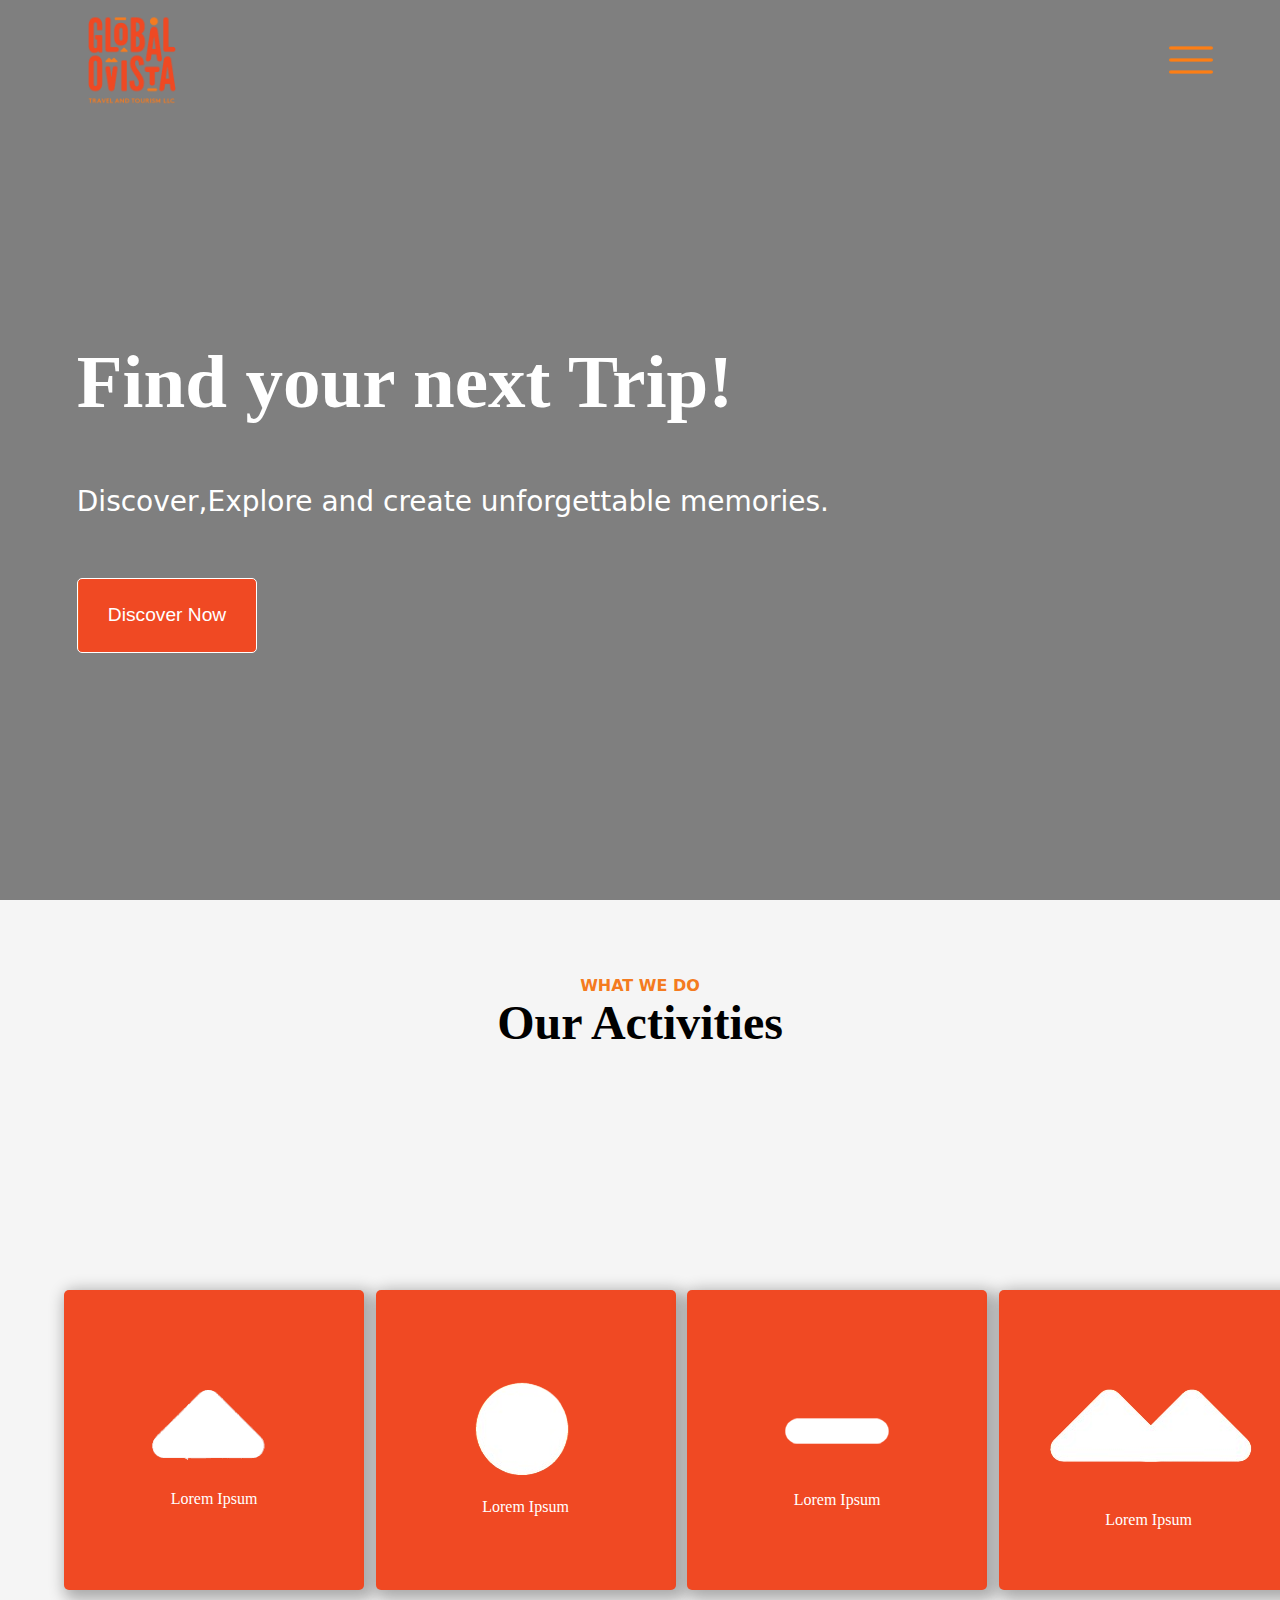
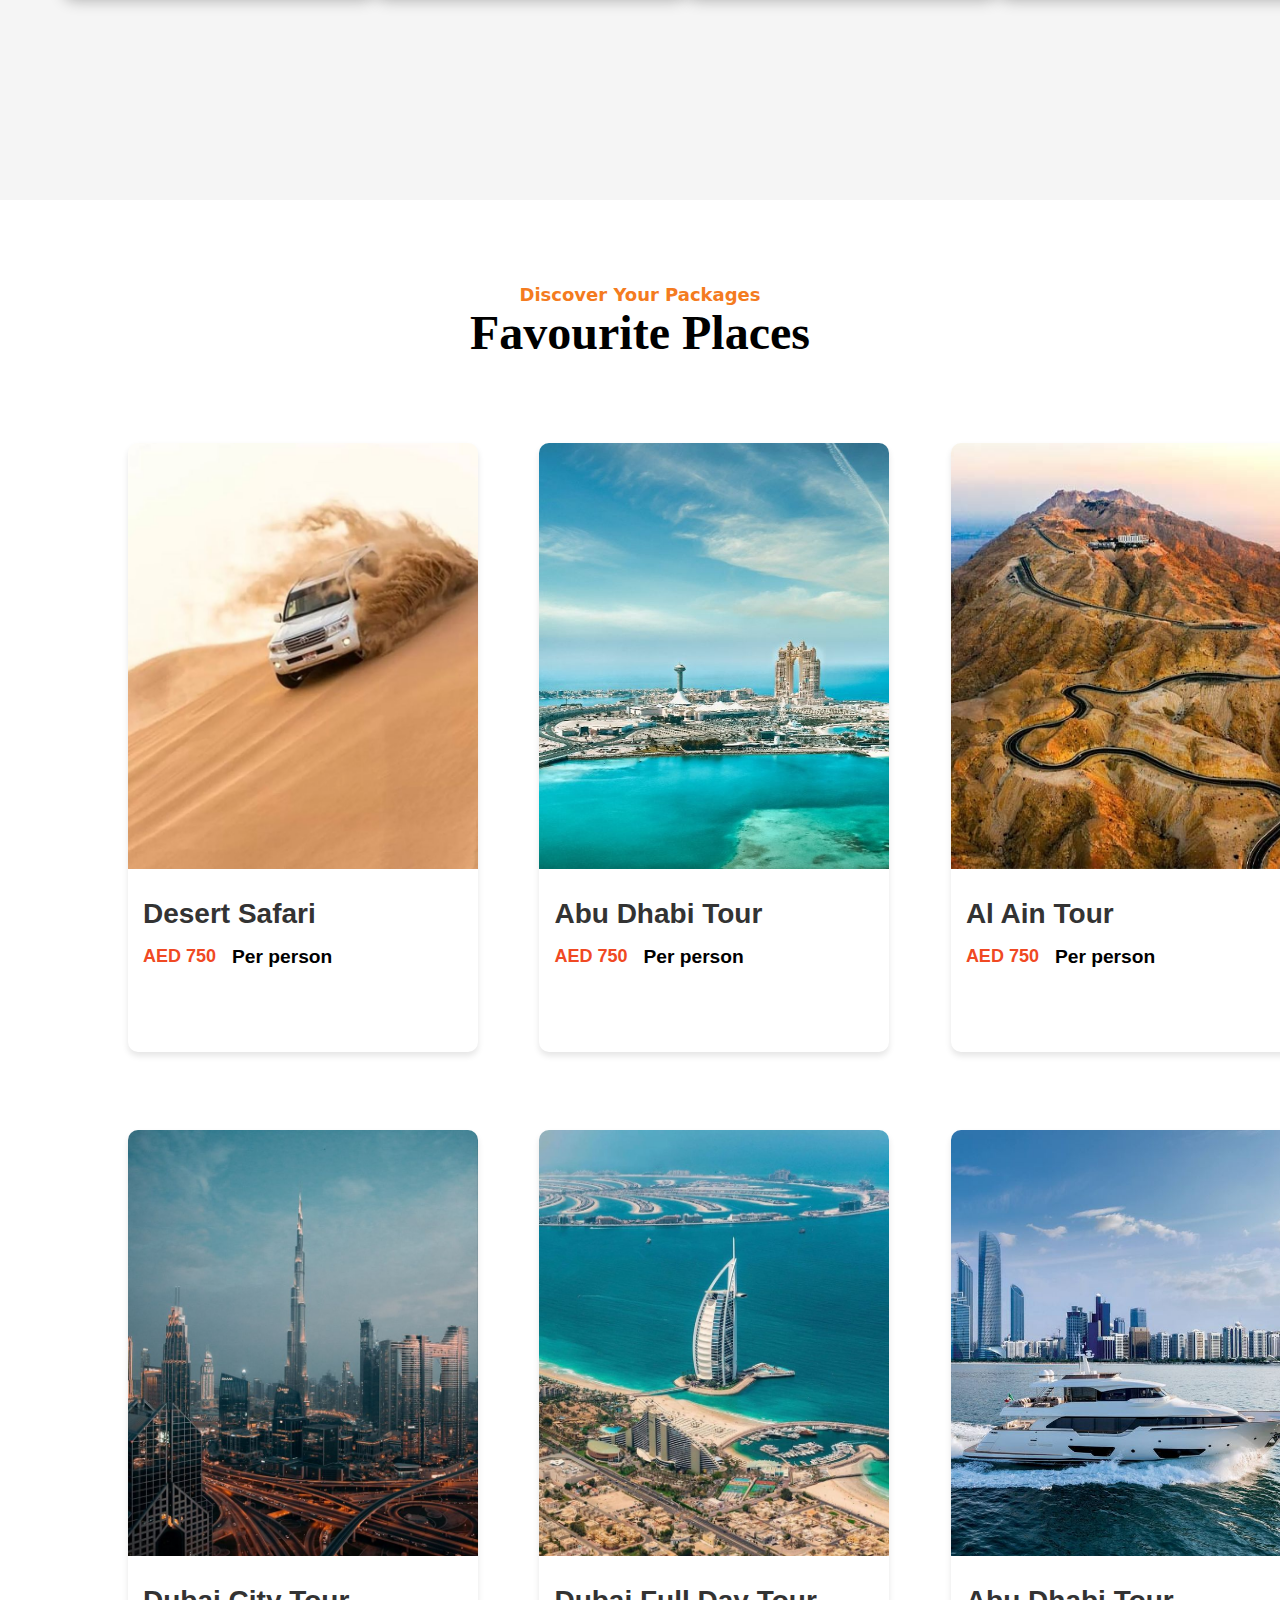
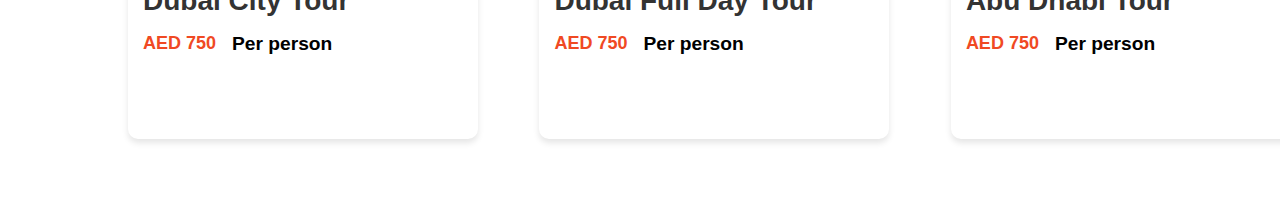
==== index.html @ faa7d024 "first commit" ====
<!DOCTYPE html>
<html lang="en">
<head>
    <meta charset="UTF-8">
    <meta name="viewport" content="width=device-width, initial-scale=1.0">
    <title>GLOBAL-OVISTA</title>
</head>
<style>
*{
    margin: 0;
    padding: 0;
    box-sizing: border-box;
}
.web-container{
    width: 100%;
    height: auto;
}

/* ........nav-bar............ */

.nav-banner-container{
    width: 100%;
    height: 100vh;
    background-image:linear-gradient(rgba(0, 0, 0, 0.5), rgba(0, 0, 0, 0.5)), url(Ovista-images/banner-bg2.jpg);;
    background-repeat: no-repeat;
    background-size: 100vw 100vh;
    /* background-color: blueviolet; */
}

/* ........................... */

.nav-container{
    width: 100%;
    height: 120px;
    display: flex;
    align-items: center;
    justify-content: space-between;
    /* background-color: aquamarine; */
}
.nav-container .nav-logo{
    width: 250px;
    height: 250px;
}
.nav-container .menu-icon{
    width: 50px;
    height: 40px;
    margin-right: 5%;
}
/* ...........banner............ */

.banner-container{
    width: 100%;
    height: 83.5vh;
    display: flex;
    flex-direction: column;
    align-items: flex-start;
    justify-content: center;
    gap:8% ;
    padding-left: 6%;
    color: white;
    /* background-color: blue; */
}
.banner-container h1{
    font-size: 75px;
    font-family: cursive;
}
.banner-container p{
    font-size: 28px;
    font-family: system-ui, -apple-system, BlinkMacSystemFont, 'Segoe UI', Roboto, Oxygen, Ubuntu, Cantarell, 'Open Sans', 'Helvetica Neue', sans-serif;
}
.banner-container button{
    width: 15%;
    height: 10%;
    font-size: larger;
    background-color: rgb(240,73, 35);
    border: 1px solid white;
    border-radius: 5px;
    color: white;
    background: linear-gradient(to left, rgb(240,73,35) 50%, rgb(244,123,32) 50%) right;
    background-size: 200%;
    transition: 0.5s ease-out;
}
.banner-container button:hover{
    background-color: rgb(244,123,32);
    background-position:left
}
/* .............activity............ */

.activity-section{
    width: 100%;
    height: 100vh;
    display: flex;
    flex-direction: column;
    align-items: center;
    background-color:whitesmoke;
}
.activity-title{
    width: 100%;
    height: 25%;
    display: flex;
    flex-direction: column;
    align-items: center;
    justify-content: center;
    /* background-color: aqua; */
}
.activity-title h2{
    font-size: 48px;
    font-family: cursive;
}
.activity-title p{
    font-size: 16px;
    font-weight: bolder;
    font-family: system-ui, -apple-system, BlinkMacSystemFont, 'Segoe UI', Roboto, Oxygen, Ubuntu, Cantarell, 'Open Sans', 'Helvetica Neue', sans-serif;
    color: rgb(244,123,32);
}
.activities-container{
    width: 90%;
    height: 70%;
    /* background-color: brown; */
    display: grid;
    align-items: center;
    justify-items: center;
    gap: 1%;
    grid-template-columns: repeat(4, 1fr);
}
.activity-card{
    width: 300px;
    height: 300px;
    display: flex;
    flex-direction: column;
    align-items: center;
    justify-content: center;
    background-color:rgb(240,73, 35);
    border-radius: 5px;
    color: white;
    box-shadow: 5px 5px 15px 5px rgba(0, 0, 0, 0.3);
}

/* ..........fav-places........ */

.Packages-container{
    width: 100%;
    height: 180vh;
    display: flex;
    flex-direction: column;
    align-items: center;
    /* background-color: aquamarine; */
}
.package-title{
    width: 100%;
    height: 15%;
    display: flex;
    flex-direction: column;
    align-items: center;
    justify-content: center;
    /* background-color: antiquewhite; */
}
.package-title p{
    font-size: 18px;
    font-family: system-ui, -apple-system, BlinkMacSystemFont, 'Segoe UI', Roboto, Oxygen, Ubuntu, Cantarell, 'Open Sans', 'Helvetica Neue', sans-serif;
    font-weight: bolder;
    color: rgb(244,123,32);
}
.package-title h2{
    font-size: 48px;
    font-family: cursive;
}
.packagecard-container {
    width: 80%;
    height: 80%;
    /* background-color: bisque; */
    display: grid;
    grid-template-columns: repeat(3, 1fr);  
    gap: 6%;
}

.Package-card{
    width: 350px;
    background: #fff;
    border-radius: 10px;
    box-shadow: 0 4px 6px rgba(0, 0, 0, 0.1);
    overflow: hidden;
    transition: transform 0.3s, box-shadow 0.3s;
}

.Package-card:hover {
    transform: translateY(-10px);
    box-shadow: 0 6px 12px rgba(0, 0, 0, 0.3);
}

.Package-card img {
    width: 100%;
    height: 70%;
    object-fit: cover;
}

.Package-card-content {
    padding: 15px;
}
.card-title {
    font-size: 28px;
    font-family: 'Franklin Gothic Medium', 'Arial Narrow', Arial, sans-serif;
    font-weight: bold;
    margin: 10px 0;
    color: #333;
}

.card-price {
    display: flex;
    gap: 5%;
    margin-top: 5%;
}
.card-price p{
    font-size: 18px;
    font-family: sans-serif;
    font-weight: bolder;
    color: rgb(240,73, 35);
}
.card-price span{
    font-size: larger;
    font-family: sans-serif;
    font-weight: bold;
}



</style>
<body>
    <div class="web-container">

        <!-- nav-bar -->
    
       <div class="nav-banner-container">
        <div class="nav-container">
          <img class="nav-logo" src="Ovista-images/globalovsta-logo-png.png" alt="">
          <img class="menu-icon" src="Ovista-images/icons8-menu-50.png" alt="">
          </div>
    
        <!-- banner -->
    
        <div class="banner-container">
            <h1>Find your next Trip!</h1>
            <p>Discover,Explore and create unforgettable memories.</p>
            <button>Discover Now</button>
        </div>
        </div>
    
        <!-- Activities -->
        <div class="activity-section">
            <div class="activity-title">
                <p>WHAT WE DO</p>
                <h2>Our Activities</h2>
            </div>
                <div class="activities-container">
                    <div class="activity-card">
                        <img src="Ovista-images/activitycard-1.png" alt="">
                        <div class="activity-text">Lorem Ipsum</div>
                    </div>
                    <div class="activity-card">
                         <img src="Ovista-images/activitycard-2.png" alt="">
                        <div class="activity-text">Lorem Ipsum</div>
                    </div>
                    <div class="activity-card">
                        <img src="Ovista-images/activitycard-3.png">
                        <div class="activity-text">Lorem Ipsum</div>
                    </div>
                    <div class="activity-card">
                         <img src="Ovista-images/activitycard-4.png" alt="">
                        <div class="activity-text">Lorem Ipsum</div>
                    </div>
                </div>
        </div>
        <!-- packages -->
        <div class="Packages-container">
            <div class="package-title">
                <p>Discover Your Packages</p>
                 <h2>Favourite Places</h2>
            </div>
           
            <div class="packagecard-container">
                <!-- Card 1 -->
                <div class="Package-card">
                    <img src="Ovista-images/safari.jpeg" alt="Desert Safari">
                    <div class="Package-card-content">
                        <div class="card-title">Desert Safari</div>
                        <div class="card-price">
                            <p>AED 750</p>
                            <span>Per person</span>
                        </div>
                    </div>
                </div>
    
                <!-- Card 2 -->
                <div class="Package-card">
                    <img src="Ovista-images/abu dhabi.jpeg" alt="Abu Dhabi Tour">
                    <div class="Package-card-content">
                        <div class="card-title">Abu Dhabi Tour</div>
                        <div class="card-price">
                            <p>AED 750</p>
                            <span>Per person</span>
                    </div>
                    </div>
                </div>
    
                <!-- Card 3 -->
                <div class="Package-card">
                    <img src="Ovista-images/al ain.jpg" alt="Al Ain Tour">
                    <div class="Package-card-content">
                        <div class="card-title">Al Ain Tour</div>
                        <div class="card-price">
                            <p>AED 750</p>
                            <span>Per person</span>
                        </div>
                    </div>
                </div>
    
                <!-- Card 4 -->
                <div class="Package-card">
                    <img src="Ovista-images/dubai-city.jpeg" alt="Dubai City Tour">
                    <div class="Package-card-content">
                        <div class="card-title">Dubai City Tour</div>
                        <div class="card-price">
                            <p>AED 750</p>
                            <span>Per person</span>
                        </div>
                    </div>
                </div>
    
                <!-- Card 5 -->
                <div class="Package-card">
                    <img src="Ovista-images/dubai-full.jpeg" alt="Dubai Full Day Tour">
                    <div class="Package-card-content">
                        <div class="card-title">Dubai Full Day Tour</div>
                        <div class="card-price">
                            <p>AED 750</p>
                            <span>Per person</span>
                        </div>
                    </div>
                </div>
    
                <!-- Card 6 -->
                <div class="Package-card">
                    <img src="Ovista-images/abu-boat.jpeg" alt="Abu Dhabi Tour">
                    <div class="Package-card-content">
                        <div class="card-title">Abu Dhabi Tour</div>
                        <div class="card-price">
                        <p>AED 750</p>
                        <span>Per person</span>
                        </div>
                    </div>
                </div>
            </div>
        </div>
    </div>
    
</body>
</html>
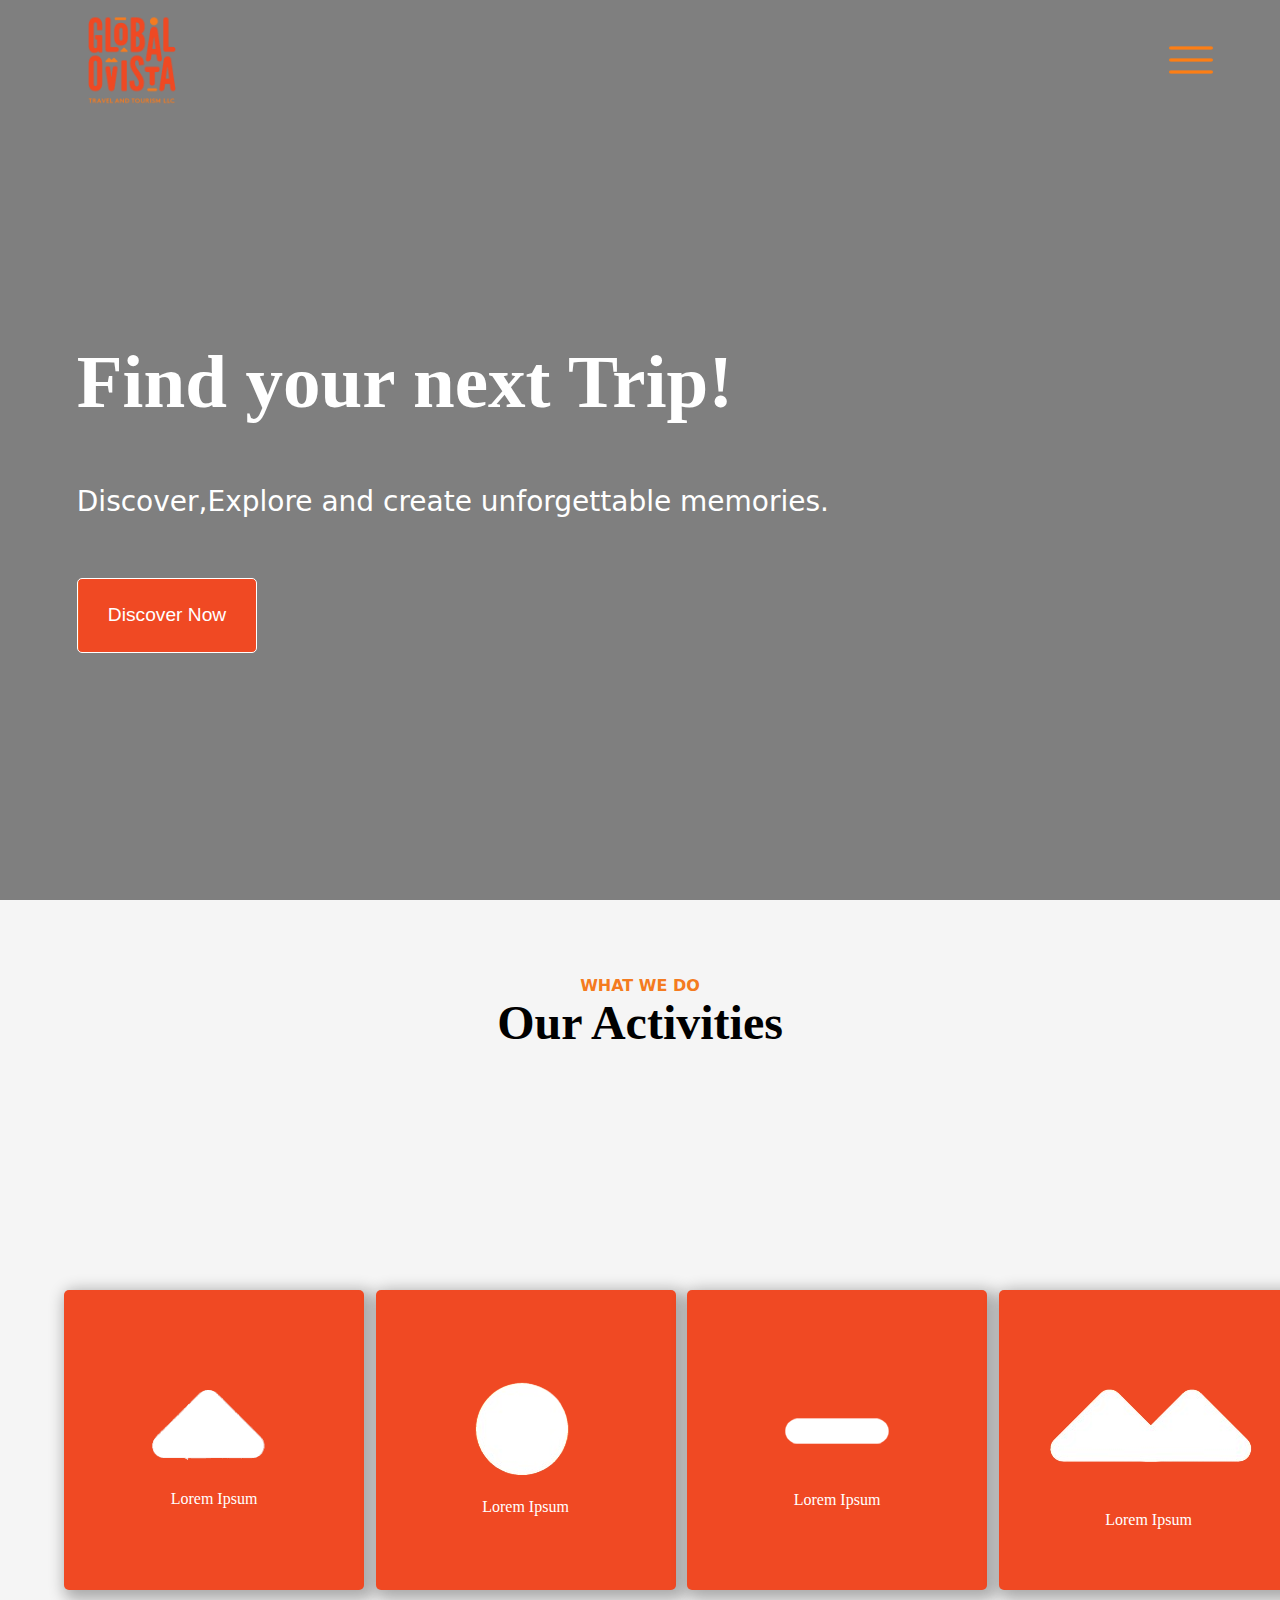
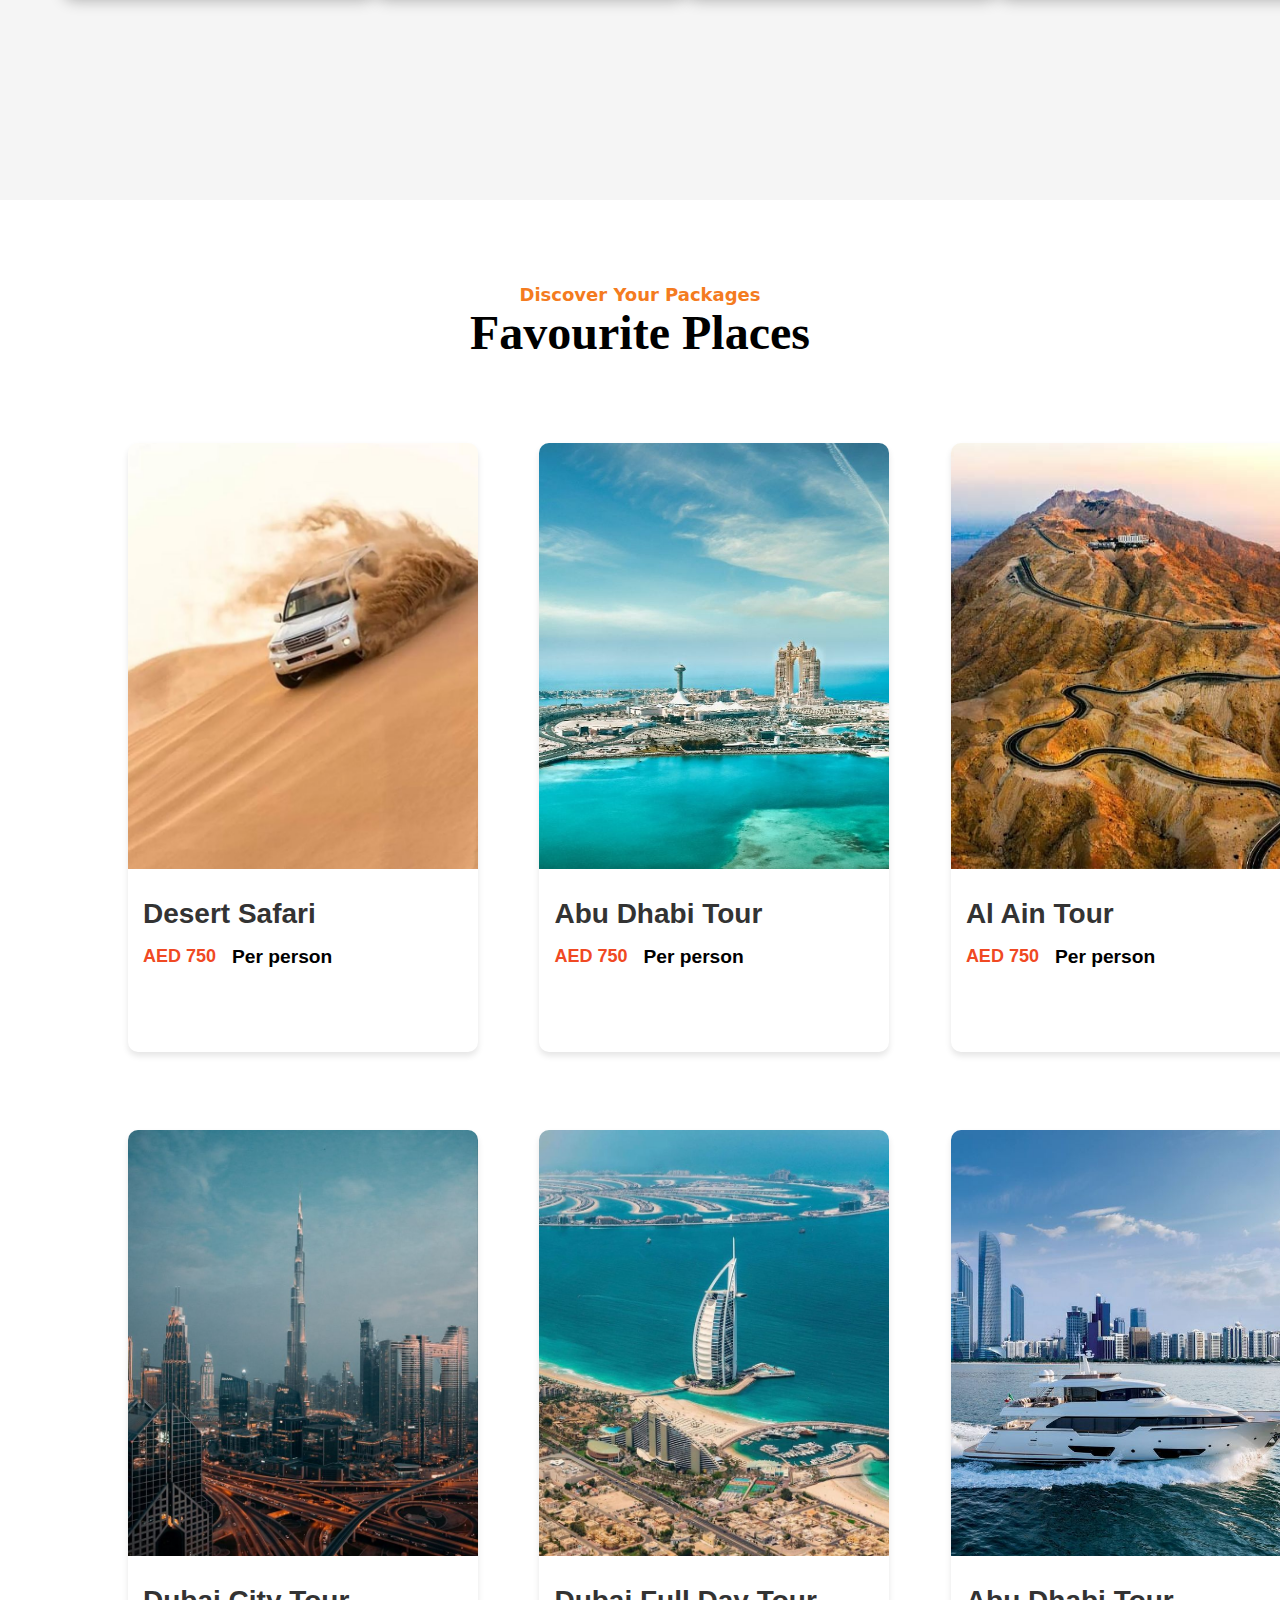
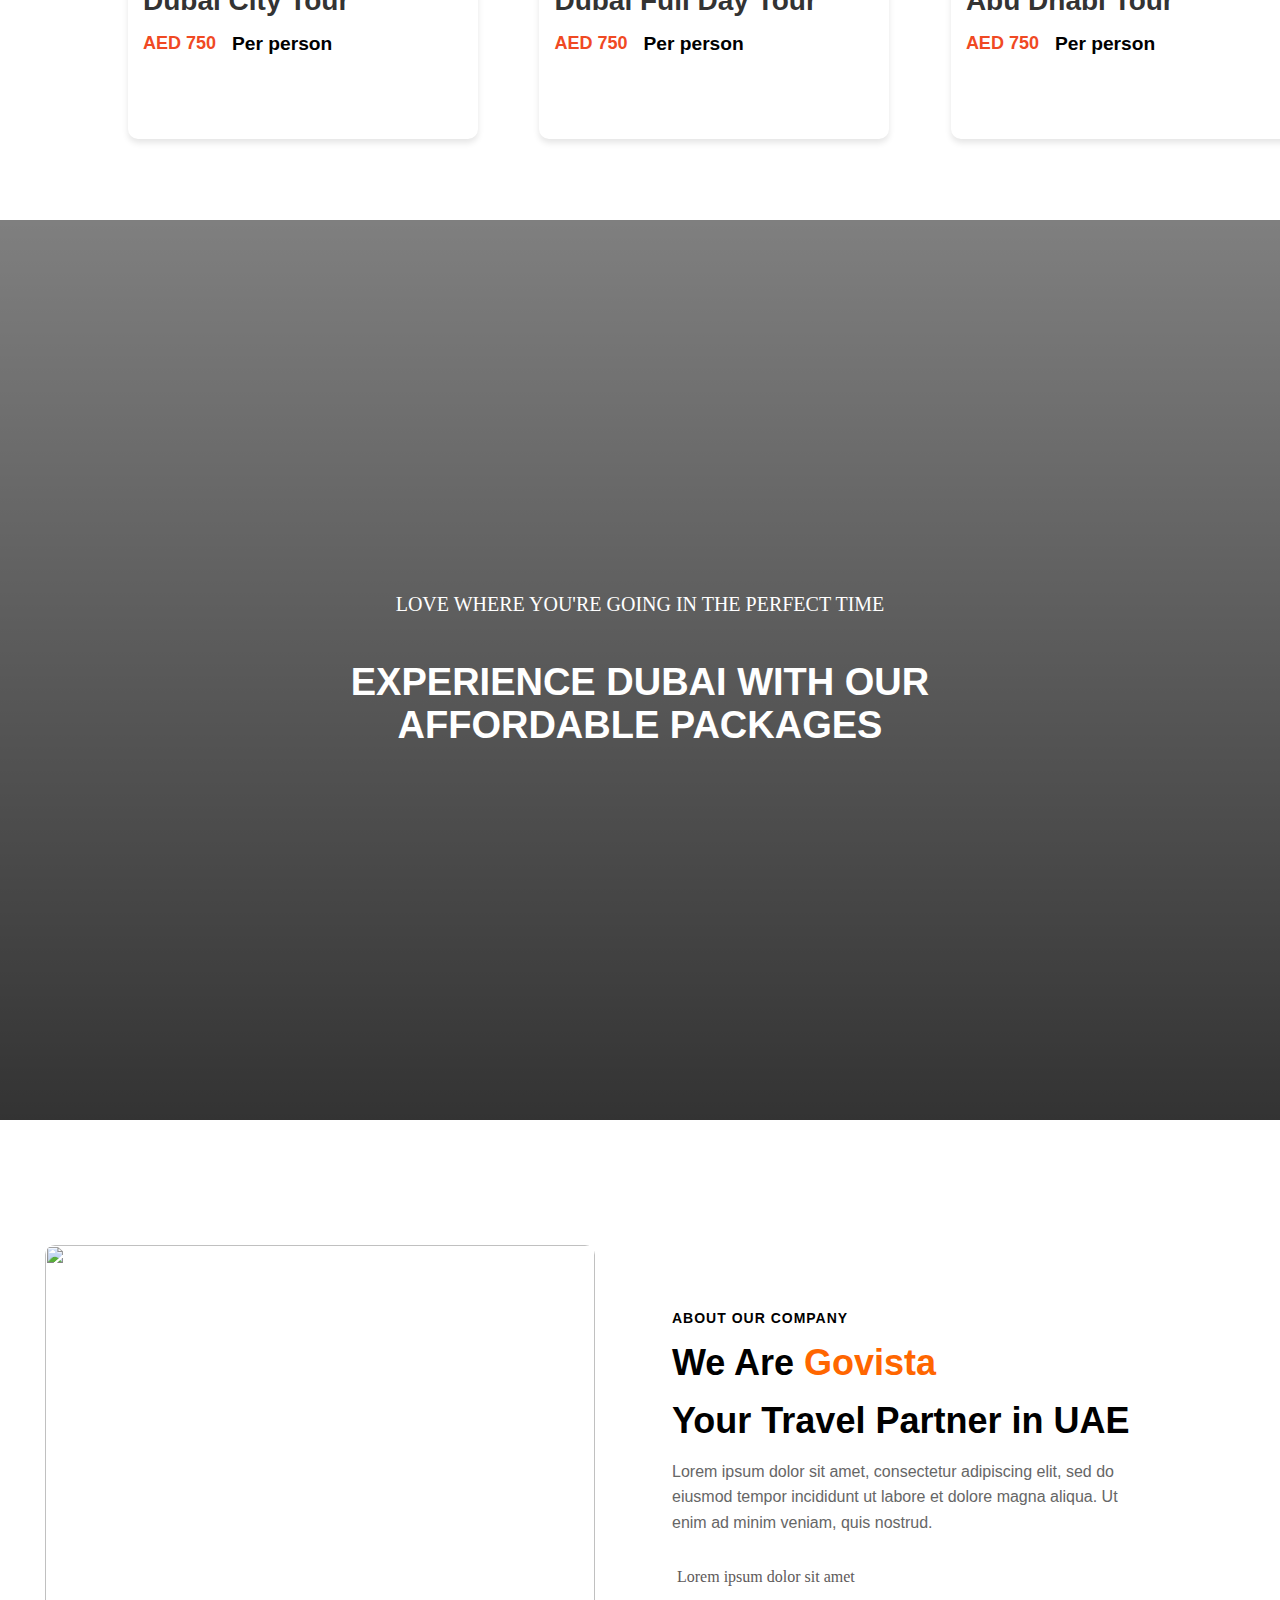
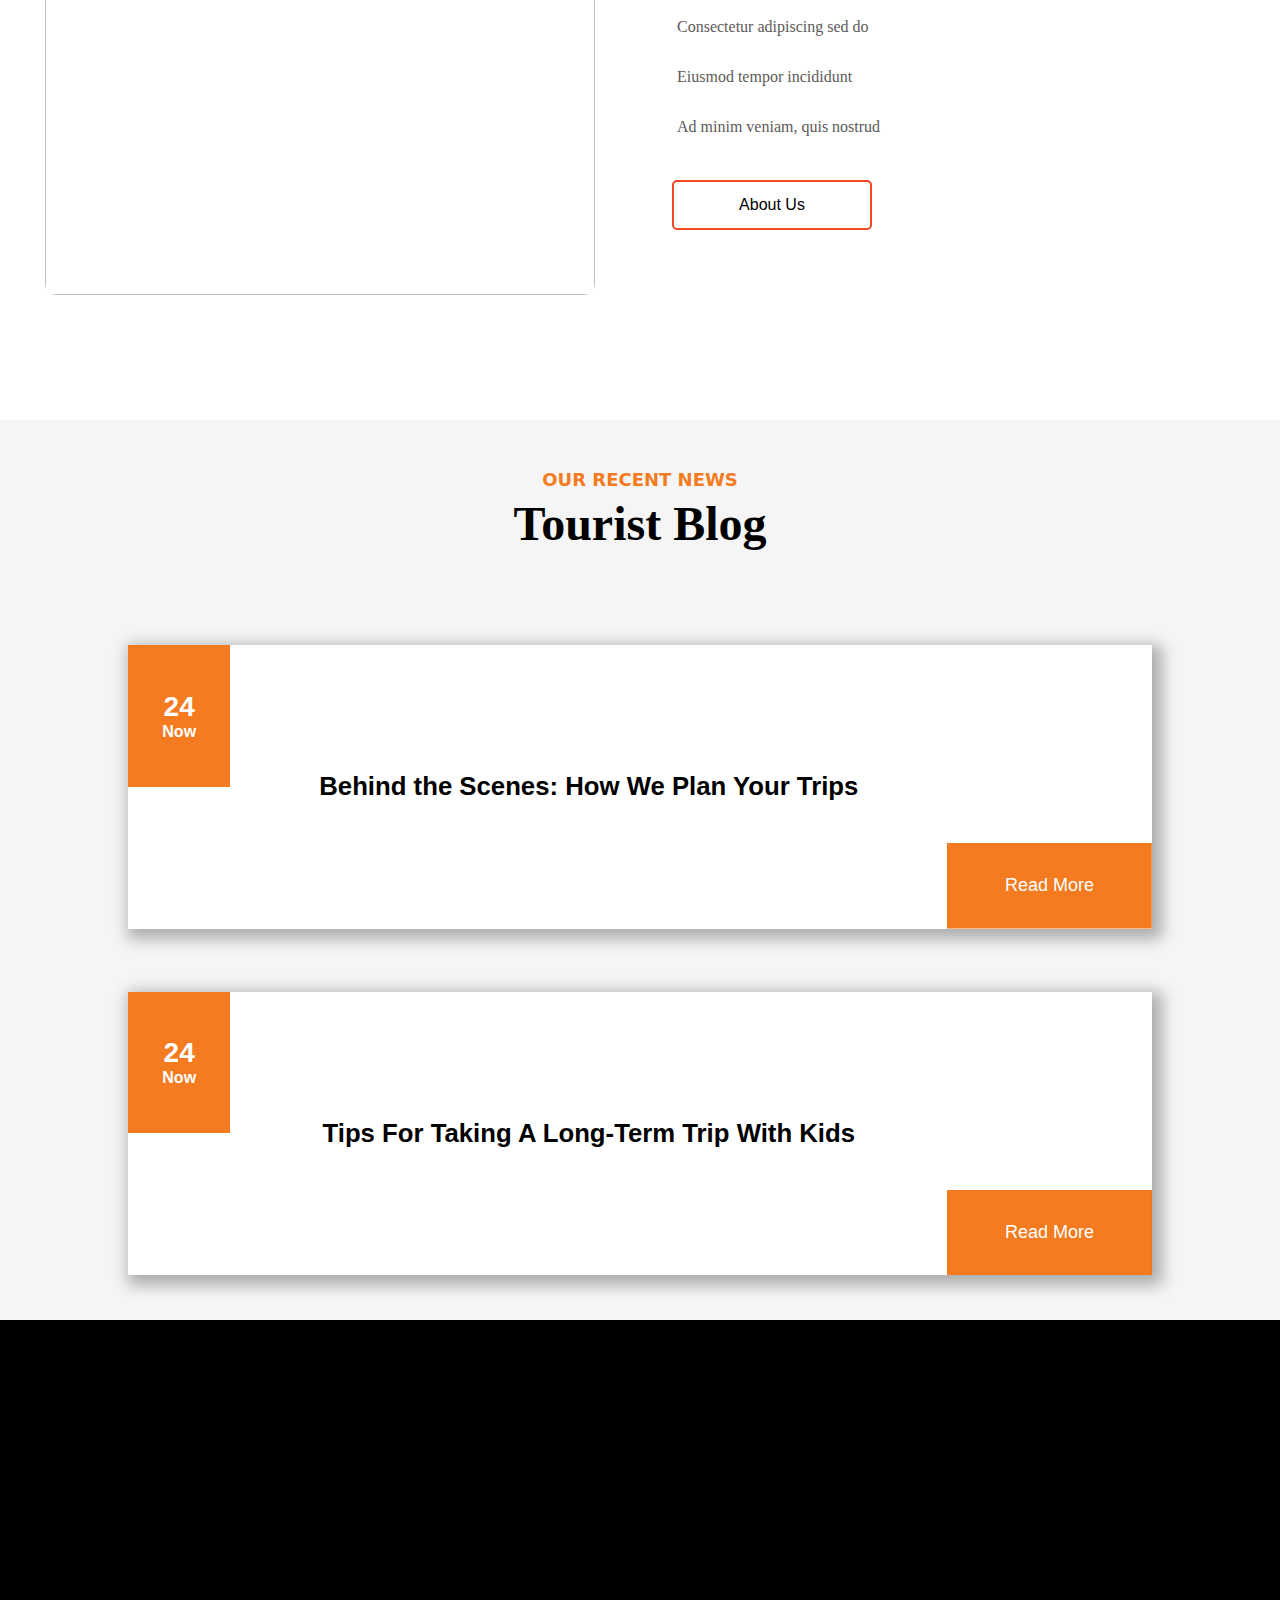
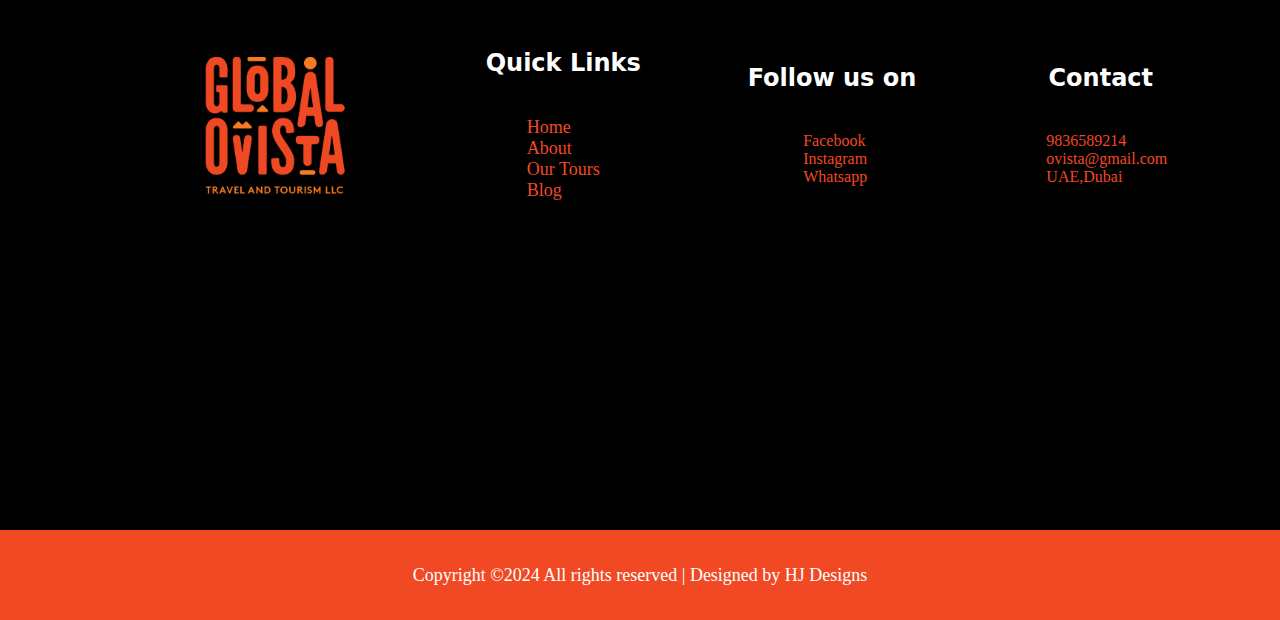
==== commit e097d2e5: "ui compeleted" ====
--- a/index.html
+++ b/index.html
@@ -21,7 +21,7 @@
 .nav-banner-container{
     width: 100%;
     height: 100vh;
-    background-image:linear-gradient(rgba(0, 0, 0, 0.5), rgba(0, 0, 0, 0.5)), url(Ovista-images/banner-bg2.jpg);;
+    background-image:linear-gradient(rgba(0, 0, 0, 0.5), rgba(0, 0, 0, 0.5)), url(Ovista-images/banner-bg2.jpg);
     background-repeat: no-repeat;
     background-size: 100vw 100vh;
     /* background-color: blueviolet; */
@@ -136,6 +136,7 @@
     box-shadow: 5px 5px 15px 5px rgba(0, 0, 0, 0.3);
 }
 
+
 /* ..........fav-places........ */
 
 .Packages-container{
@@ -221,6 +222,315 @@
     font-family: sans-serif;
     font-weight: bold;
 }
+
+/* ..........banner2................ */
+
+.banner2-container{
+    width: 100%;
+    height: 100vh;
+    /* background-color: bisque; */
+    background-image:linear-gradient(rgba(0, 0, 0, 0.5), rgba(0, 0, 0, 0.8)), url(Ovista-images/banner2.webp);
+    background-repeat: no-repeat;
+    background-position: center;
+    background-size: 100vw 100vh;
+    color: white;
+    display: flex;
+    flex-direction: column;
+    align-items: center;
+    justify-content: center;
+    gap: 5%;
+}
+.banner2-container p{
+    font-size: 20px;
+    font-family: Georgia, 'Times New Roman', Times, serif;
+    /* font-weight: bold; */
+}
+.banner2-container h2{
+    text-align: center;
+    font-size: 38px;
+    font-family: Arial, Helvetica, sans-serif;
+}
+
+/* ..............about......................*/
+
+.about-container{
+    width: 100%;
+    height: 100vh;
+    display: flex;
+    /* background-color: aqua; */
+}
+.aboutimage-section{
+    width: 50%;
+    height: 100%;
+    display: flex;
+    align-items: center;
+    justify-content: center;
+    /* background-color: bisque;  */
+}
+.aboutimage-section img{
+    width: 550px;
+    height: 650px;
+    border-radius: 10px;
+}
+.aboutcont-section {
+    width: 50%;
+    height: 100%;
+    display: flex;
+    flex-direction: column;
+    align-items: center;
+    justify-content: center;
+    /* background-color: #fff; */
+  }
+  
+  .about-content {
+    width: 100%;
+    height: 90%;
+    display: flex;
+    flex-direction: column;
+    justify-content: center;
+    /* background-color: bisque; */
+    gap: 2%;
+    padding-left: 5%;
+  }
+  
+  .about-content h5{
+    text-transform: uppercase;
+    letter-spacing: 1px;
+    font-size: 14px;    
+    font-family: sans-serif;
+    font-weight: bolder;
+  }
+  
+  .about-content h2 {
+    font-family: sans-serif;
+    font-size: 36px;
+  }
+  
+  .about-content .highlight {
+    color: #ff6600; /* Orange highlight */
+  }
+  
+  .about-content p {
+    font-size: 16px;
+    line-height: 1.6;
+    font-family: sans-serif;
+    color: #666;
+  }
+  
+  .features-list {
+    width: 250px;
+    height: 200px;
+    list-style: none;
+    display: flex;
+    flex-direction: column;
+    justify-content: space-around;
+    /* background-color: aqua; */
+  }
+  
+  .features-list li {
+    font-size: 16px;
+    display: flex;
+    align-items: center;
+    gap: 5px;
+    color: #5e5a5a;
+
+ }
+  
+  .about-btn {
+    width: 200px;
+    height: 50px;
+    font-size: 16px;
+    font-family: sans-serif;
+    background-color: white;
+    border-radius: 5px;
+    border: 2px solid rgb(240,73, 35);
+    margin-top: 2%;
+    background: linear-gradient(to left, white 50%, rgb(244,123,32) 50%) right;
+    background-size: 200%;
+    transition: 0.5s ease-out;
+  }
+  .about-btn:hover{
+    background-color: rgb(244,123,32);
+    background-position:left;
+    color: white;
+    border: none;
+  }
+ 
+  /* ..............blog..................... */
+
+.blog-container{
+    width: 100%;
+    height: 100vh;
+    display: flex;
+    flex-direction: column;
+    align-items: center;
+    gap:5%;
+    background-color: whitesmoke;
+}
+.blog-title{
+    width: 100%;
+    height: 20%;
+    display: flex;
+    flex-direction: column;
+    align-items: center;
+    justify-content: center;
+    gap: 3%;
+    /* background-color: beige; */
+}
+.blog-title p{
+    color: rgb(244,123,32);
+    font-family: system-ui, -apple-system, BlinkMacSystemFont, 'Segoe UI', Roboto, Oxygen, Ubuntu, Cantarell, 'Open Sans', 'Helvetica Neue', sans-serif;
+    font-size: 18px;
+    font-weight: bolder;
+}
+.blog-title h2{
+    font-size: 48px;
+    font-family: cursive;
+}
+.blogcard-container{
+    width: 80%;
+    height: 70%;
+    display: flex;
+    flex-direction: column;
+    justify-content: space-between;
+    /* background-color: aqua; */
+}
+.blog{
+    width: 100%;
+    height: 45%;
+    display: flex;
+    box-shadow: 5px 5px 15px 5px rgba(0, 0, 0, 0.3);
+    background-color: white;
+}
+.blog-date{
+    width: 10%;
+    height: 50%;
+    display: flex;
+    flex-direction: column;
+    align-items: center;
+    justify-content: center;
+    color: white;
+    background-color: rgb(244,123,32);
+}
+.blog-date h4{
+    font-size: 28px;
+    font-family: sans-serif;
+}
+.blog-date p{
+    font-weight: bold;
+    font-family: sans-serif;
+}
+.blog-content{
+    width: 70%;
+    height: 100%;
+    display: flex;
+    align-items: center;
+    justify-content: center;
+    font-family: sans-serif;
+    font-size: 22px;
+    font-weight: bolder;
+    /* background-color: aqua;   */
+}
+.blog-img-btn{
+    width: 20%;
+    height: 100%;
+    display: flex;
+    flex-direction: column;
+    align-items: center;
+    justify-content: space-between;
+    /* background-color: blueviolet; */
+}
+.blog-img-btn img{
+    width: 100px;
+    margin-top: 8%;
+}
+.blog-img-btn button{
+    width:100%;
+    height: 30%;
+    color: white;
+    border: none;
+    font-family: sans-serif;
+    font-size: 18px;
+    font-weight: 500;
+    background-color: rgb(244,123,32);
+    background: linear-gradient(to left,rgb(244,123,32)  50%, rgb(240,73,35) 50%) right;
+    background-size: 200%;
+    transition: 0.5s ease-out;
+}
+.blog-img-btn button:hover{
+    background-color: rgb(244,123,32);
+    background-position:left;
+}
+
+/* ................footer........................ */
+.footer {
+    width: 100%;
+    height: 100vh;
+    display: flex;
+    flex-direction: column;
+    align-items: center;
+    background-color: black;
+  }
+  
+  .footercont-container {
+    width: 90%;
+    height: 90%;
+    display: flex;
+    align-items: center;
+    /* justify-content: center; */
+    /* background-color: aquamarine; */
+    justify-content: space-between;
+  }
+  .footercont-section{
+     width: 30%;
+     height: 100%;
+     display: flex;
+     align-items: center;
+     /* background-color: bisque; */
+  }
+  .footercont-section img{
+    width:400px;
+    /* background-color: aqua; */
+  }
+   .footer-section{
+    width: 20%;
+    height: 100%;
+    display:flex;
+    flex-direction: column;
+    align-items: center;
+    justify-content: center;
+    /* background-color: beige; */
+    gap: 5%;
+   }
+   .footer-section li{
+    list-style: none;
+    display: flex;
+    align-items: center;
+    gap:5%;
+    color:rgb(240,73, 35);
+     
+   }
+   .footer-section h3{
+    font-size: 24px;
+    font-family: system-ui, -apple-system, BlinkMacSystemFont, 'Segoe UI', Roboto, Oxygen, Ubuntu, Cantarell, 'Open Sans', 'Helvetica Neue', sans-serif;
+    color: white;
+   }
+   .footer-section a{
+    text-decoration: none;
+    font-size:18px ;
+    color: rgb(240,73,35);
+   }
+  
+  .footer-bottom {
+    width: 100%;
+    height: 10%;
+    display: flex;
+    align-items: center;
+    justify-content: center;
+    font-size: 18px;
+    color:white;
+    background-color:rgb(240,73, 35);
+  }
 
 
 
@@ -351,7 +661,121 @@
                 </div>
             </div>
         </div>
-    </div>
+        <!-- banner2 -->
+         <div class="banner2-container">
+            <p>LOVE WHERE YOU'RE GOING IN THE PERFECT TIME</p>
+            <h2>EXPERIENCE DUBAI WITH OUR <br>AFFORDABLE PACKAGES</h2>
+         </div>
+        
+        <!-- about -->
+         <div class="about-container">
+            <div class="aboutimage-section">
+                <img src="Ovista-images/Dubai ▪️United Arab Emirates.jpeg" alt="">
+            </div>
+            <section class="aboutcont-section">
+                <div class="about-content">
+                  <h5>ABOUT OUR COMPANY</h5>
+                  <h2>We Are <span class="highlight">Govista</span></h2>
+                  <h2>Your Travel Partner in UAE</h2>
+                  <p class="description">
+                    Lorem ipsum dolor sit amet, consectetur adipiscing elit, sed do <br>
+                    eiusmod tempor incididunt ut labore et dolore magna aliqua. Ut <br>
+                     enim ad minim veniam, quis nostrud.
+                  </p>
+                  <ul class="features-list">
+                    <li><img src="Ovista-images/icons8-approval-26.png" alt=""> Lorem ipsum dolor sit amet</li>
+                    <li><img src="Ovista-images/icons8-approval-26.png" alt=""> Consectetur adipiscing sed do</li>
+                    <li><img src="Ovista-images/icons8-approval-26.png" alt="">Eiusmod tempor incididunt</li>
+                    <li><img src="Ovista-images/icons8-approval-26.png" alt=""> Ad minim veniam, quis nostrud</li>
+                  </ul>
+                  <button class="about-btn">About Us</button>
+                </div>
+              </section>
+         </div>
+    
+         <!-- blog -->
+        <div class="blog-container">
+             <div class="blog-title">
+                <p>OUR RECENT NEWS</p>
+                <h2>Tourist Blog</h2>
+             </div>
+    
+            <div class="blogcard-container">
+                <div class="blog">
+                 <div class="blog-date">
+                    <h4>24</h4>
+                    <p>Now</p>
+                 </div>
+                 <div class="blog-content">
+                    <h3>Behind the Scenes: How We Plan Your Trips</h3>
+                 </div>
+                 <div class="blog-img-btn">
+                    <img src="Ovista-images/icons8-traveler-100.png" alt="">
+                    <button>Read More</button>
+                 </div>
+                </div>
+    
+                <div class="blog">
+                 <div class="blog-date">
+                    <h4>24</h4>
+                    <p>Now</p>
+                 </div>
+                 <div class="blog-content">
+                    <h3>Tips For Taking A Long-Term Trip With Kids</h3>
+                 </div>
+                 <div class="blog-img-btn">
+                    <img src="Ovista-images/icons8-father-100.png" alt="">
+                     <button>Read More</button>
+                 </div>
+                </div>
+            </div>
+        </div>
+    
+        <!-- foooter -->
+        <footer class="footer">
+            <div class="footercont-container">
+    
+              <div class="footercont-section">
+                <img src="Ovista-images/globalovsta-logo-png.png" alt="">
+              </div>
+    
+              <div class="footer-section">
+                <h3>Quick Links</h3>
+                <ul>
+                  <li><a href="#">Home</a></li>
+                  <li><a href="#">About</a></li>
+                  <li><a href="#">Our Tours</a></li>
+                  <li><a href="#">Blog</a></li>
+                </ul>
+              </div>
+    
+              <div class="footer-section">
+                <h3>Follow us on</h3>
+                <ul>
+                    <li><img src="Ovista-images/icons8-facebook-32 (1).png" alt="">Facebook</li>
+                    <li><img src="Ovista-images/icons8-instagram-logo-32.png" alt="">Instagram</li>
+                    <li><img src="Ovista-images/icons8-whatsapp-32.png" alt="">Whatsapp</li>
+                  </ul>
+              </div>
+    
+              <div class="footer-section">
+                <h3>Contact</h3>
+                <ul>
+                    <li><img src="Ovista-images/icons8-phone-32.png" alt="">9836589214</li>
+                    <li><img src="Ovista-images/icons8-mail-32.png" alt="">ovista@gmail.com</li>
+                    <li><img src="Ovista-images/icons8-location-32.png" alt="">UAE,Dubai</li>
+            
+                  </ul>
+              </div>
+    
+            </div>
+            <div class="footer-bottom">
+              <p>Copyright ©2024 All rights reserved | Designed by HJ Designs</p>
+            </div>
+          </footer>
+          
+    
+    </div> 
     
 </body>
 </html>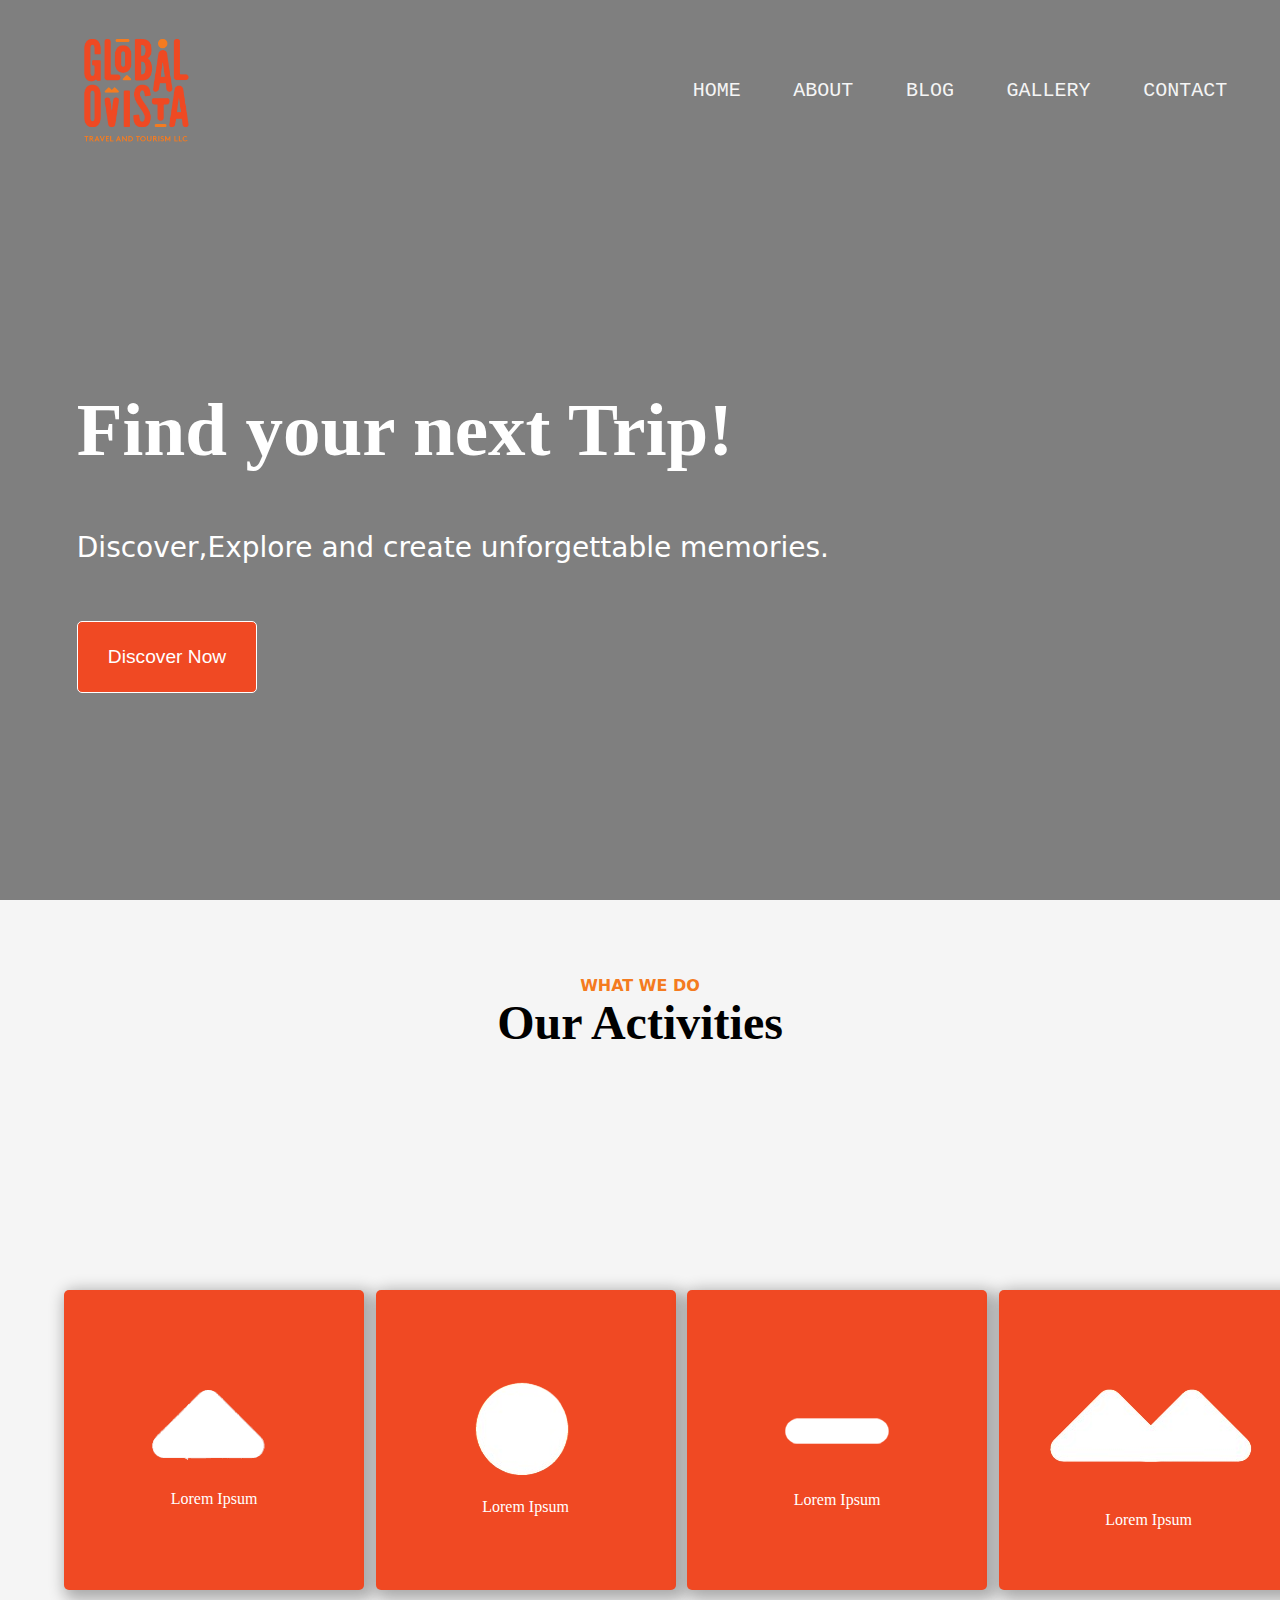
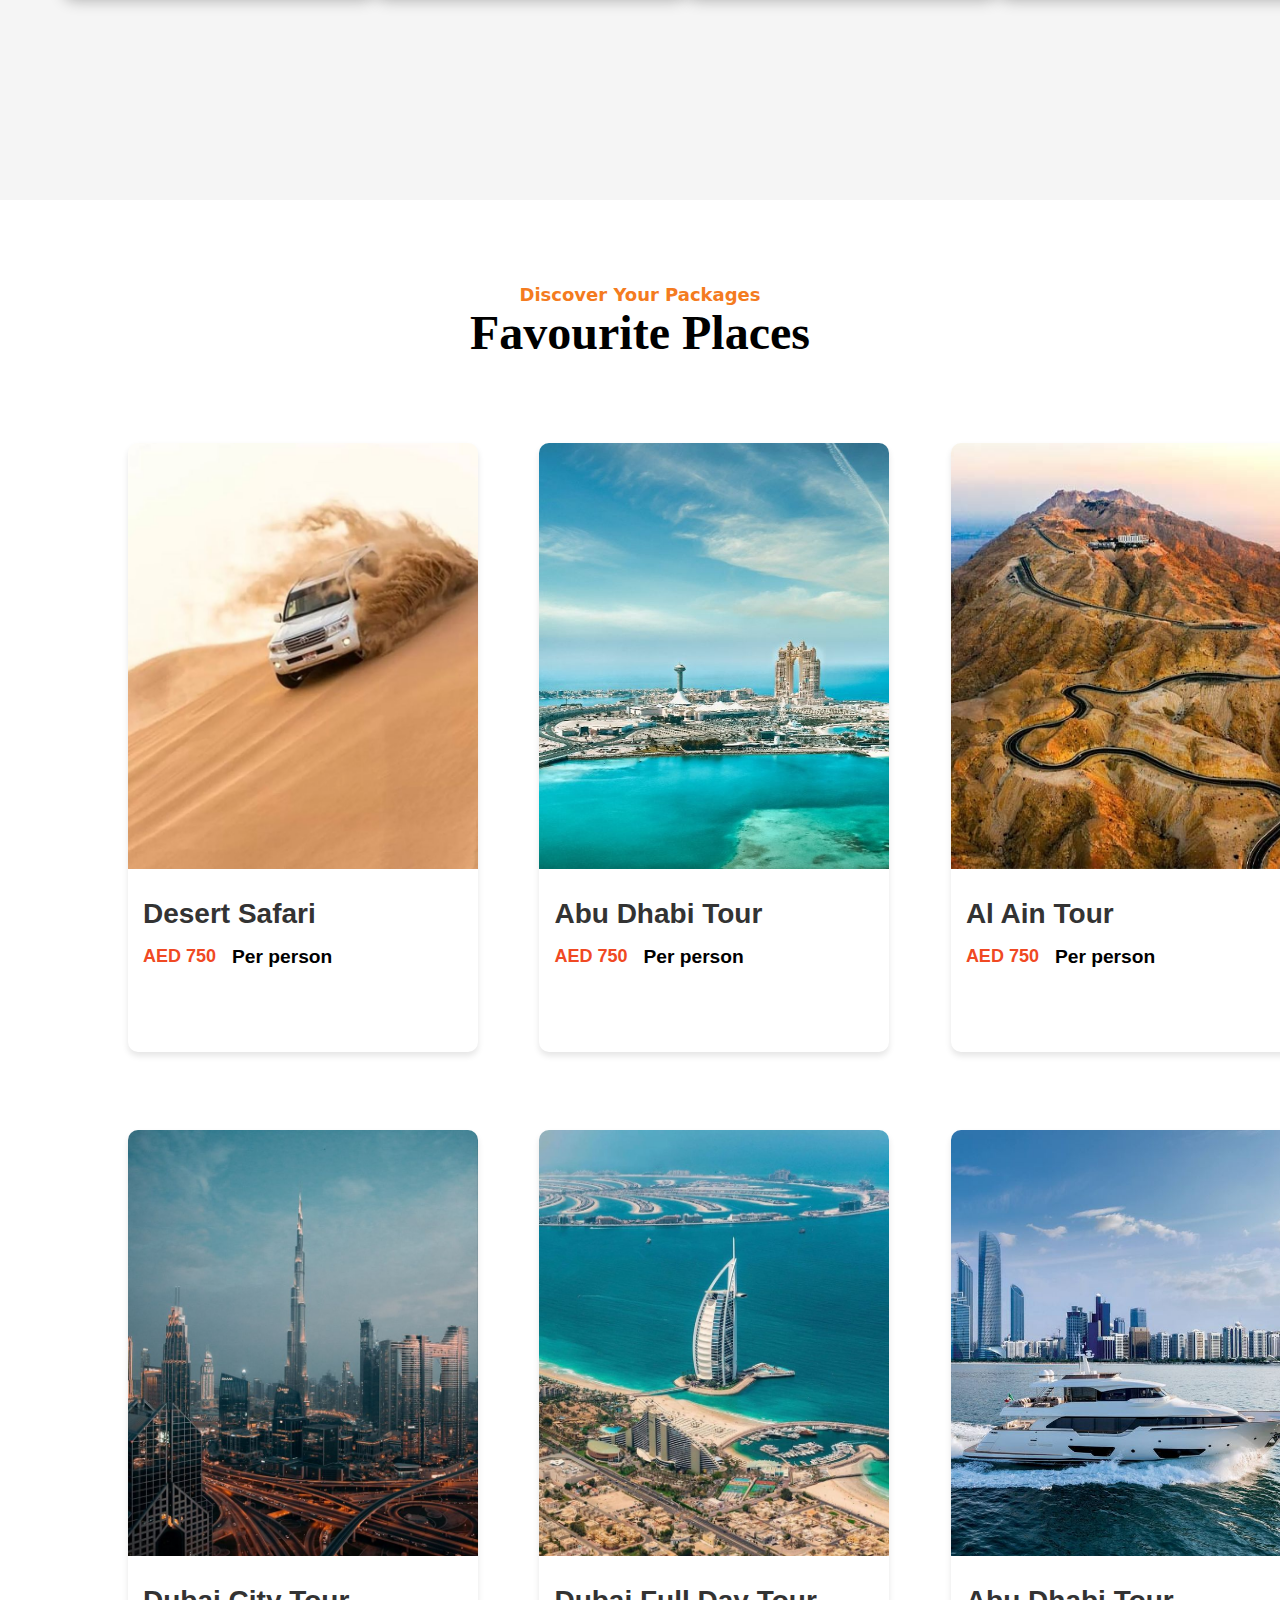
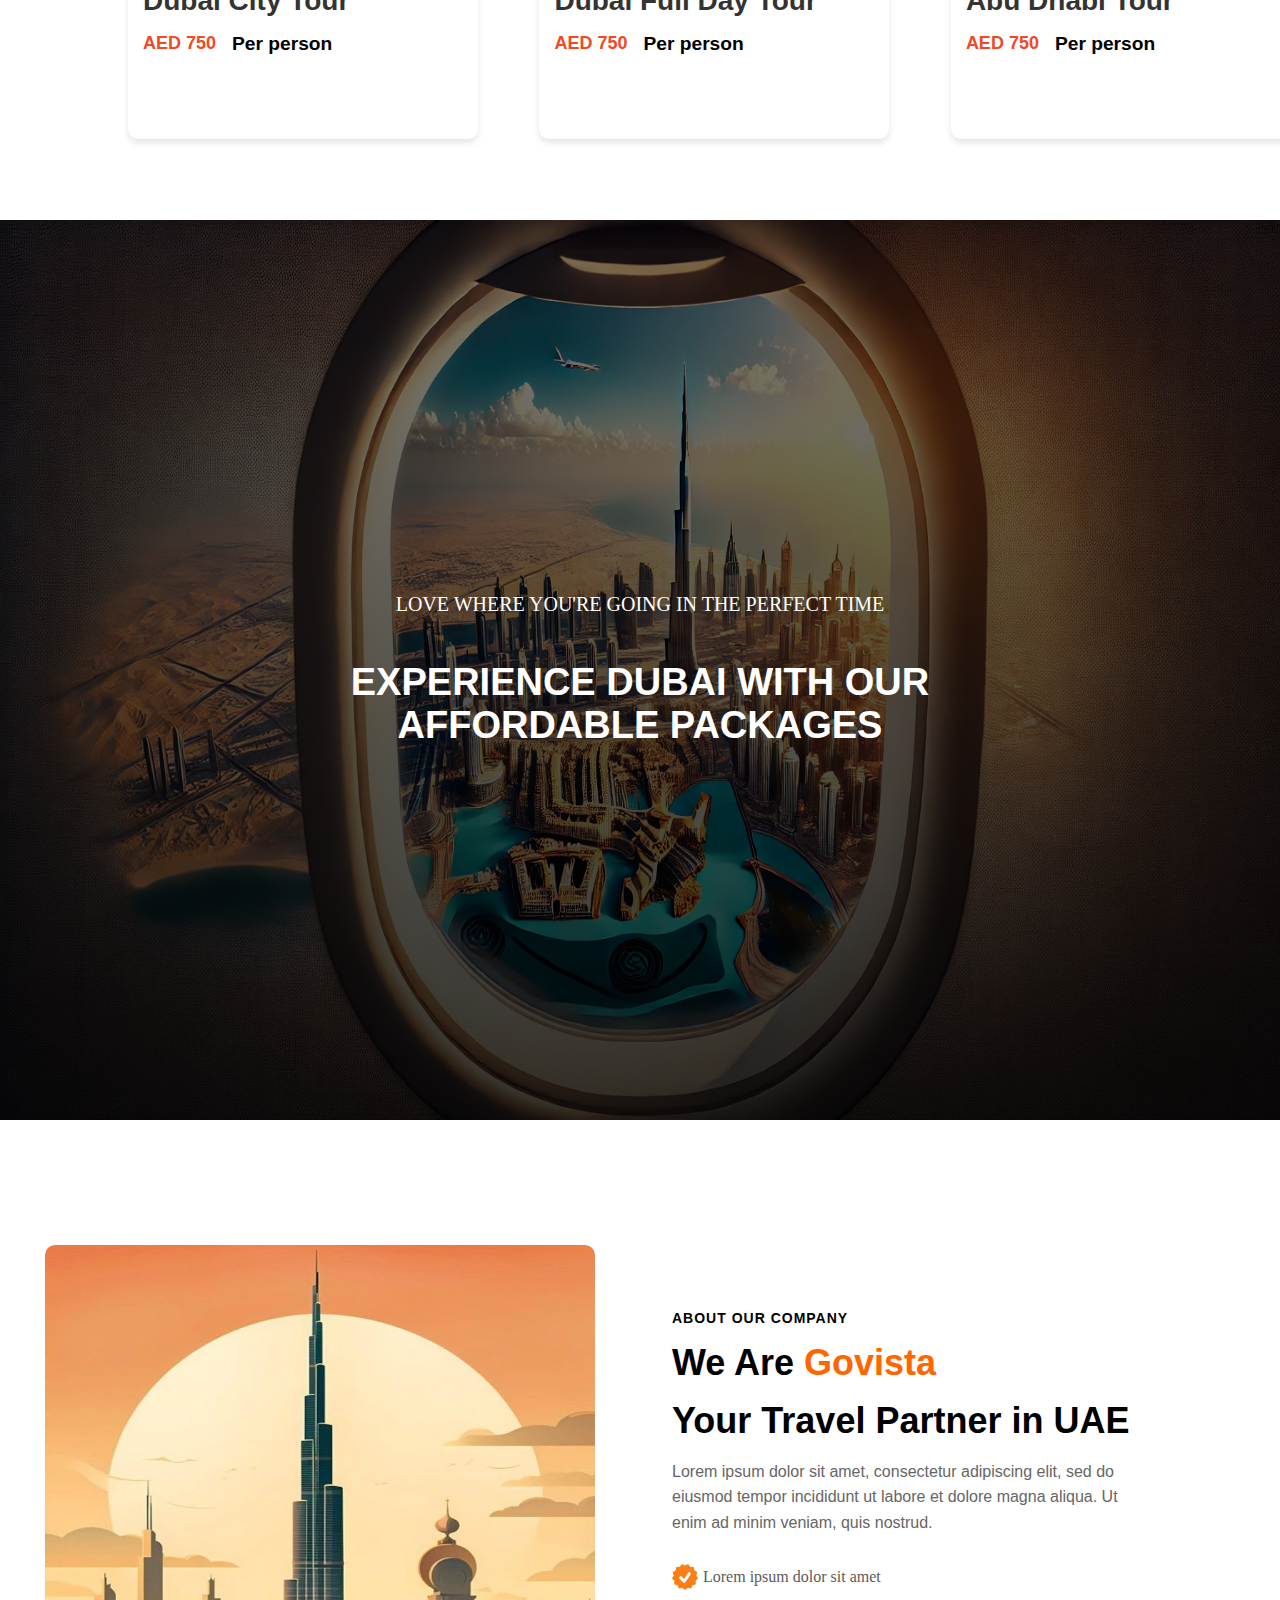
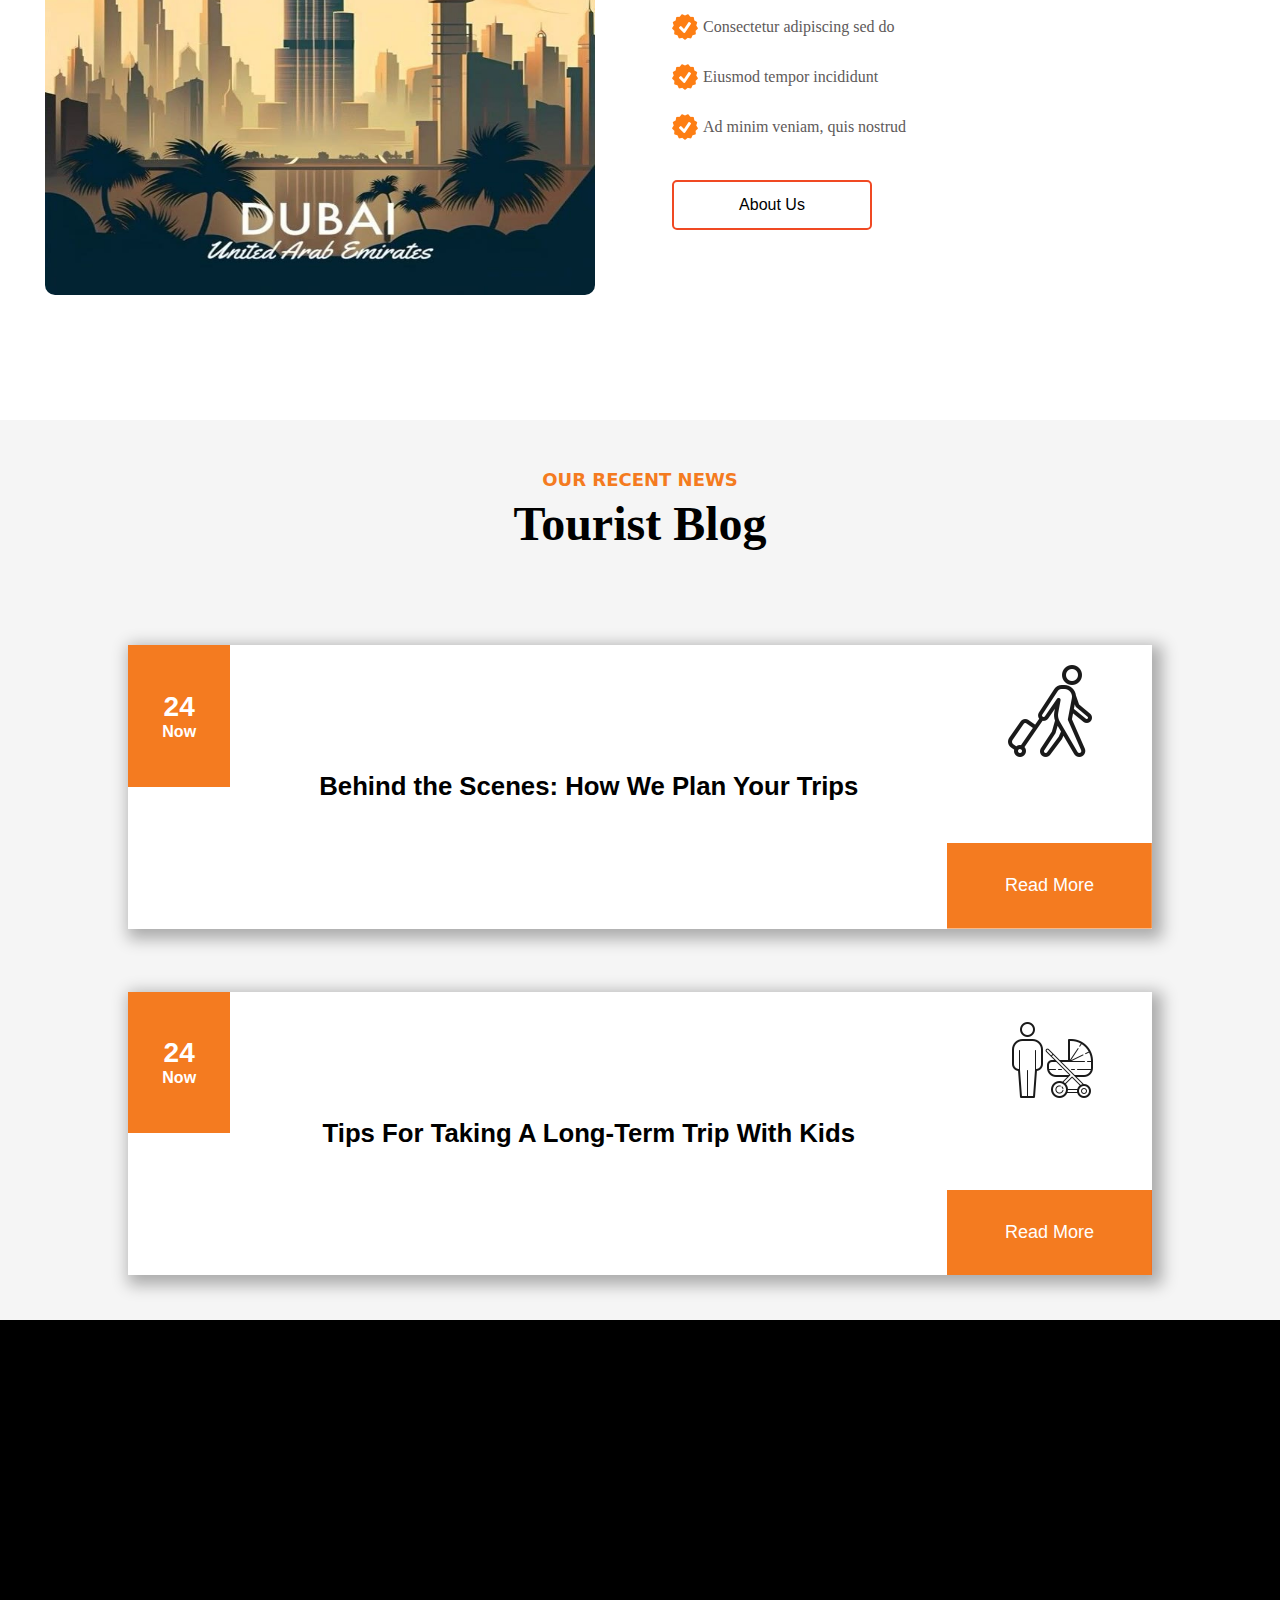
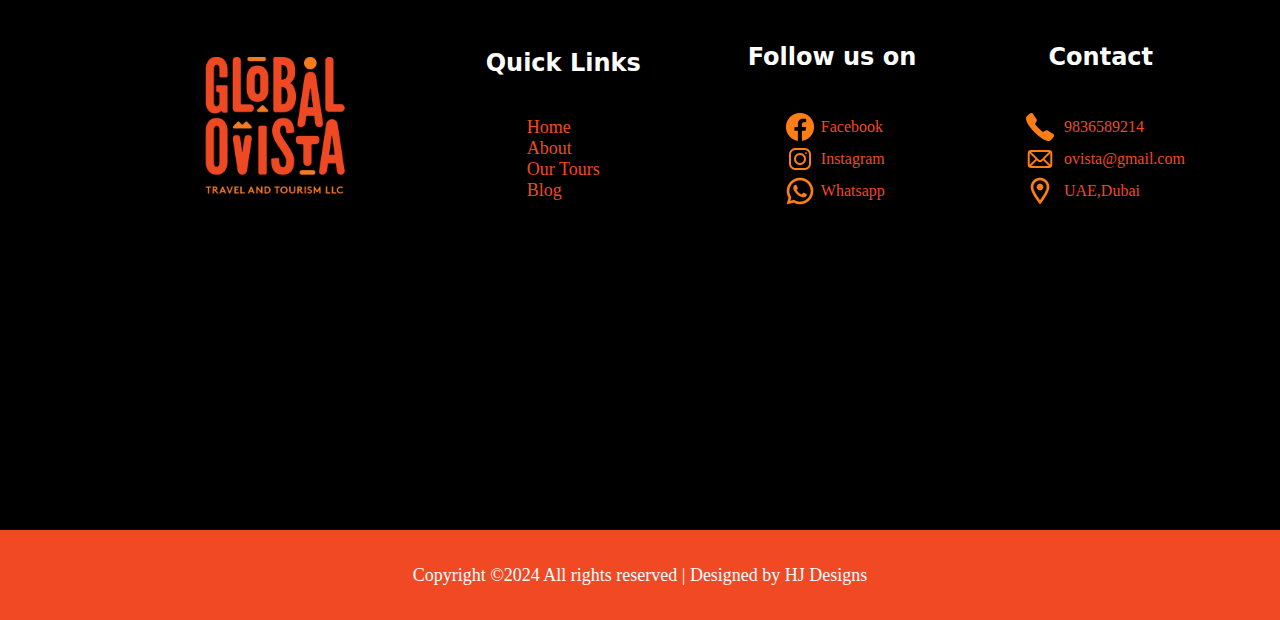
==== commit 50565239: "sections added" ====
--- a/index.html
+++ b/index.html
@@ -3,779 +3,259 @@
 <head>
     <meta charset="UTF-8">
     <meta name="viewport" content="width=device-width, initial-scale=1.0">
-    <title>GLOBAL-OVISTA</title>
+    <title>Global-Ovista</title>
+    <link rel="stylesheet" href="index.css">
 </head>
-<style>
-*{
-    margin: 0;
-    padding: 0;
-    box-sizing: border-box;
-}
-.web-container{
-    width: 100%;
-    height: auto;
-}
-
-/* ........nav-bar............ */
-
-.nav-banner-container{
-    width: 100%;
-    height: 100vh;
-    background-image:linear-gradient(rgba(0, 0, 0, 0.5), rgba(0, 0, 0, 0.5)), url(Ovista-images/banner-bg2.jpg);
-    background-repeat: no-repeat;
-    background-size: 100vw 100vh;
-    /* background-color: blueviolet; */
-}
-
-/* ........................... */
-
-.nav-container{
-    width: 100%;
-    height: 120px;
-    display: flex;
-    align-items: center;
-    justify-content: space-between;
-    /* background-color: aquamarine; */
-}
-.nav-container .nav-logo{
-    width: 250px;
-    height: 250px;
-}
-.nav-container .menu-icon{
-    width: 50px;
-    height: 40px;
-    margin-right: 5%;
-}
-/* ...........banner............ */
-
-.banner-container{
-    width: 100%;
-    height: 83.5vh;
-    display: flex;
-    flex-direction: column;
-    align-items: flex-start;
-    justify-content: center;
-    gap:8% ;
-    padding-left: 6%;
-    color: white;
-    /* background-color: blue; */
-}
-.banner-container h1{
-    font-size: 75px;
-    font-family: cursive;
-}
-.banner-container p{
-    font-size: 28px;
-    font-family: system-ui, -apple-system, BlinkMacSystemFont, 'Segoe UI', Roboto, Oxygen, Ubuntu, Cantarell, 'Open Sans', 'Helvetica Neue', sans-serif;
-}
-.banner-container button{
-    width: 15%;
-    height: 10%;
-    font-size: larger;
-    background-color: rgb(240,73, 35);
-    border: 1px solid white;
-    border-radius: 5px;
-    color: white;
-    background: linear-gradient(to left, rgb(240,73,35) 50%, rgb(244,123,32) 50%) right;
-    background-size: 200%;
-    transition: 0.5s ease-out;
-}
-.banner-container button:hover{
-    background-color: rgb(244,123,32);
-    background-position:left
-}
-/* .............activity............ */
-
-.activity-section{
-    width: 100%;
-    height: 100vh;
-    display: flex;
-    flex-direction: column;
-    align-items: center;
-    background-color:whitesmoke;
-}
-.activity-title{
-    width: 100%;
-    height: 25%;
-    display: flex;
-    flex-direction: column;
-    align-items: center;
-    justify-content: center;
-    /* background-color: aqua; */
-}
-.activity-title h2{
-    font-size: 48px;
-    font-family: cursive;
-}
-.activity-title p{
-    font-size: 16px;
-    font-weight: bolder;
-    font-family: system-ui, -apple-system, BlinkMacSystemFont, 'Segoe UI', Roboto, Oxygen, Ubuntu, Cantarell, 'Open Sans', 'Helvetica Neue', sans-serif;
-    color: rgb(244,123,32);
-}
-.activities-container{
-    width: 90%;
-    height: 70%;
-    /* background-color: brown; */
-    display: grid;
-    align-items: center;
-    justify-items: center;
-    gap: 1%;
-    grid-template-columns: repeat(4, 1fr);
-}
-.activity-card{
-    width: 300px;
-    height: 300px;
-    display: flex;
-    flex-direction: column;
-    align-items: center;
-    justify-content: center;
-    background-color:rgb(240,73, 35);
-    border-radius: 5px;
-    color: white;
-    box-shadow: 5px 5px 15px 5px rgba(0, 0, 0, 0.3);
-}
-
-
-/* ..........fav-places........ */
-
-.Packages-container{
-    width: 100%;
-    height: 180vh;
-    display: flex;
-    flex-direction: column;
-    align-items: center;
-    /* background-color: aquamarine; */
-}
-.package-title{
-    width: 100%;
-    height: 15%;
-    display: flex;
-    flex-direction: column;
-    align-items: center;
-    justify-content: center;
-    /* background-color: antiquewhite; */
-}
-.package-title p{
-    font-size: 18px;
-    font-family: system-ui, -apple-system, BlinkMacSystemFont, 'Segoe UI', Roboto, Oxygen, Ubuntu, Cantarell, 'Open Sans', 'Helvetica Neue', sans-serif;
-    font-weight: bolder;
-    color: rgb(244,123,32);
-}
-.package-title h2{
-    font-size: 48px;
-    font-family: cursive;
-}
-.packagecard-container {
-    width: 80%;
-    height: 80%;
-    /* background-color: bisque; */
-    display: grid;
-    grid-template-columns: repeat(3, 1fr);  
-    gap: 6%;
-}
-
-.Package-card{
-    width: 350px;
-    background: #fff;
-    border-radius: 10px;
-    box-shadow: 0 4px 6px rgba(0, 0, 0, 0.1);
-    overflow: hidden;
-    transition: transform 0.3s, box-shadow 0.3s;
-}
-
-.Package-card:hover {
-    transform: translateY(-10px);
-    box-shadow: 0 6px 12px rgba(0, 0, 0, 0.3);
-}
-
-.Package-card img {
-    width: 100%;
-    height: 70%;
-    object-fit: cover;
-}
-
-.Package-card-content {
-    padding: 15px;
-}
-.card-title {
-    font-size: 28px;
-    font-family: 'Franklin Gothic Medium', 'Arial Narrow', Arial, sans-serif;
-    font-weight: bold;
-    margin: 10px 0;
-    color: #333;
-}
-
-.card-price {
-    display: flex;
-    gap: 5%;
-    margin-top: 5%;
-}
-.card-price p{
-    font-size: 18px;
-    font-family: sans-serif;
-    font-weight: bolder;
-    color: rgb(240,73, 35);
-}
-.card-price span{
-    font-size: larger;
-    font-family: sans-serif;
-    font-weight: bold;
-}
-
-/* ..........banner2................ */
-
-.banner2-container{
-    width: 100%;
-    height: 100vh;
-    /* background-color: bisque; */
-    background-image:linear-gradient(rgba(0, 0, 0, 0.5), rgba(0, 0, 0, 0.8)), url(Ovista-images/banner2.webp);
-    background-repeat: no-repeat;
-    background-position: center;
-    background-size: 100vw 100vh;
-    color: white;
-    display: flex;
-    flex-direction: column;
-    align-items: center;
-    justify-content: center;
-    gap: 5%;
-}
-.banner2-container p{
-    font-size: 20px;
-    font-family: Georgia, 'Times New Roman', Times, serif;
-    /* font-weight: bold; */
-}
-.banner2-container h2{
-    text-align: center;
-    font-size: 38px;
-    font-family: Arial, Helvetica, sans-serif;
-}
-
-/* ..............about......................*/
-
-.about-container{
-    width: 100%;
-    height: 100vh;
-    display: flex;
-    /* background-color: aqua; */
-}
-.aboutimage-section{
-    width: 50%;
-    height: 100%;
-    display: flex;
-    align-items: center;
-    justify-content: center;
-    /* background-color: bisque;  */
-}
-.aboutimage-section img{
-    width: 550px;
-    height: 650px;
-    border-radius: 10px;
-}
-.aboutcont-section {
-    width: 50%;
-    height: 100%;
-    display: flex;
-    flex-direction: column;
-    align-items: center;
-    justify-content: center;
-    /* background-color: #fff; */
-  }
-  
-  .about-content {
-    width: 100%;
-    height: 90%;
-    display: flex;
-    flex-direction: column;
-    justify-content: center;
-    /* background-color: bisque; */
-    gap: 2%;
-    padding-left: 5%;
-  }
-  
-  .about-content h5{
-    text-transform: uppercase;
-    letter-spacing: 1px;
-    font-size: 14px;    
-    font-family: sans-serif;
-    font-weight: bolder;
-  }
-  
-  .about-content h2 {
-    font-family: sans-serif;
-    font-size: 36px;
-  }
-  
-  .about-content .highlight {
-    color: #ff6600; /* Orange highlight */
-  }
-  
-  .about-content p {
-    font-size: 16px;
-    line-height: 1.6;
-    font-family: sans-serif;
-    color: #666;
-  }
-  
-  .features-list {
-    width: 250px;
-    height: 200px;
-    list-style: none;
-    display: flex;
-    flex-direction: column;
-    justify-content: space-around;
-    /* background-color: aqua; */
-  }
-  
-  .features-list li {
-    font-size: 16px;
-    display: flex;
-    align-items: center;
-    gap: 5px;
-    color: #5e5a5a;
-
- }
-  
-  .about-btn {
-    width: 200px;
-    height: 50px;
-    font-size: 16px;
-    font-family: sans-serif;
-    background-color: white;
-    border-radius: 5px;
-    border: 2px solid rgb(240,73, 35);
-    margin-top: 2%;
-    background: linear-gradient(to left, white 50%, rgb(244,123,32) 50%) right;
-    background-size: 200%;
-    transition: 0.5s ease-out;
-  }
-  .about-btn:hover{
-    background-color: rgb(244,123,32);
-    background-position:left;
-    color: white;
-    border: none;
-  }
- 
-  /* ..............blog..................... */
-
-.blog-container{
-    width: 100%;
-    height: 100vh;
-    display: flex;
-    flex-direction: column;
-    align-items: center;
-    gap:5%;
-    background-color: whitesmoke;
-}
-.blog-title{
-    width: 100%;
-    height: 20%;
-    display: flex;
-    flex-direction: column;
-    align-items: center;
-    justify-content: center;
-    gap: 3%;
-    /* background-color: beige; */
-}
-.blog-title p{
-    color: rgb(244,123,32);
-    font-family: system-ui, -apple-system, BlinkMacSystemFont, 'Segoe UI', Roboto, Oxygen, Ubuntu, Cantarell, 'Open Sans', 'Helvetica Neue', sans-serif;
-    font-size: 18px;
-    font-weight: bolder;
-}
-.blog-title h2{
-    font-size: 48px;
-    font-family: cursive;
-}
-.blogcard-container{
-    width: 80%;
-    height: 70%;
-    display: flex;
-    flex-direction: column;
-    justify-content: space-between;
-    /* background-color: aqua; */
-}
-.blog{
-    width: 100%;
-    height: 45%;
-    display: flex;
-    box-shadow: 5px 5px 15px 5px rgba(0, 0, 0, 0.3);
-    background-color: white;
-}
-.blog-date{
-    width: 10%;
-    height: 50%;
-    display: flex;
-    flex-direction: column;
-    align-items: center;
-    justify-content: center;
-    color: white;
-    background-color: rgb(244,123,32);
-}
-.blog-date h4{
-    font-size: 28px;
-    font-family: sans-serif;
-}
-.blog-date p{
-    font-weight: bold;
-    font-family: sans-serif;
-}
-.blog-content{
-    width: 70%;
-    height: 100%;
-    display: flex;
-    align-items: center;
-    justify-content: center;
-    font-family: sans-serif;
-    font-size: 22px;
-    font-weight: bolder;
-    /* background-color: aqua;   */
-}
-.blog-img-btn{
-    width: 20%;
-    height: 100%;
-    display: flex;
-    flex-direction: column;
-    align-items: center;
-    justify-content: space-between;
-    /* background-color: blueviolet; */
-}
-.blog-img-btn img{
-    width: 100px;
-    margin-top: 8%;
-}
-.blog-img-btn button{
-    width:100%;
-    height: 30%;
-    color: white;
-    border: none;
-    font-family: sans-serif;
-    font-size: 18px;
-    font-weight: 500;
-    background-color: rgb(244,123,32);
-    background: linear-gradient(to left,rgb(244,123,32)  50%, rgb(240,73,35) 50%) right;
-    background-size: 200%;
-    transition: 0.5s ease-out;
-}
-.blog-img-btn button:hover{
-    background-color: rgb(244,123,32);
-    background-position:left;
-}
-
-/* ................footer........................ */
-.footer {
-    width: 100%;
-    height: 100vh;
-    display: flex;
-    flex-direction: column;
-    align-items: center;
-    background-color: black;
-  }
-  
-  .footercont-container {
-    width: 90%;
-    height: 90%;
-    display: flex;
-    align-items: center;
-    /* justify-content: center; */
-    /* background-color: aquamarine; */
-    justify-content: space-between;
-  }
-  .footercont-section{
-     width: 30%;
-     height: 100%;
-     display: flex;
-     align-items: center;
-     /* background-color: bisque; */
-  }
-  .footercont-section img{
-    width:400px;
-    /* background-color: aqua; */
-  }
-   .footer-section{
-    width: 20%;
-    height: 100%;
-    display:flex;
-    flex-direction: column;
-    align-items: center;
-    justify-content: center;
-    /* background-color: beige; */
-    gap: 5%;
-   }
-   .footer-section li{
-    list-style: none;
-    display: flex;
-    align-items: center;
-    gap:5%;
-    color:rgb(240,73, 35);
-     
-   }
-   .footer-section h3{
-    font-size: 24px;
-    font-family: system-ui, -apple-system, BlinkMacSystemFont, 'Segoe UI', Roboto, Oxygen, Ubuntu, Cantarell, 'Open Sans', 'Helvetica Neue', sans-serif;
-    color: white;
-   }
-   .footer-section a{
-    text-decoration: none;
-    font-size:18px ;
-    color: rgb(240,73,35);
-   }
-  
-  .footer-bottom {
-    width: 100%;
-    height: 10%;
-    display: flex;
-    align-items: center;
-    justify-content: center;
-    font-size: 18px;
-    color:white;
-    background-color:rgb(240,73, 35);
-  }
-
-
-
-</style>
 <body>
-    <div class="web-container">
-
-        <!-- nav-bar -->
+<div class="web-container">
+    <div class="nav-banner-container">
+    <!-- nav-bar -->
+    <div class="navbar-container">
+        <div class="navlogo-section">
+           <img src="Ovista-images/globalovsta-logo-png.png" alt="">
+        </div>
+        <input type="checkbox" id="checking">
+        <label for="checking"><img class="menu-icon" src="Ovista-images/icons8-menu-60.png" alt=""></label>
+        <div class="nav-items">
+            <input type="checkbox" id="checking">
+            <label for="checking"><img src="Ovista-images/icons8-close-50.png" alt=""></label>
+            <a href="#">HOME</a>
+            <a href="about.html">ABOUT</a>
+            <a href="blog.html">BLOG</a>
+            <a href="gallery.html">GALLERY</a>
+            <a href="contact.html">CONTACT</a>
+        </div>
+      </div>
+
+    <!-- banner -->
+
+    <div class="banner-container">
+        <h1>Find your next Trip!</h1>
+        <p>Discover,Explore and create unforgettable memories.</p>
+        <button>Discover Now</button>
+    </div>
+    </div>
+
+    <!-- Activities -->
+    <div class="activity-section">
+        <div class="activity-title">
+            <p>WHAT WE DO</p>
+            <h2>Our Activities</h2>
+        </div>
+            <div class="activities-container">
+                <div class="activity-card">
+                    <img src="Ovista-images/activitycard-1.png" alt="">
+                    <div class="activity-text">Lorem Ipsum</div>
+                </div>
+                <div class="activity-card">
+                     <img src="Ovista-images/activitycard-2.png" alt="">
+                    <div class="activity-text">Lorem Ipsum</div>
+                </div>
+                <div class="activity-card">
+                    <img src="Ovista-images/activitycard-3.png">
+                    <div class="activity-text">Lorem Ipsum</div>
+                </div>
+                <div class="activity-card">
+                     <img src="Ovista-images/activitycard-4.png" alt="">
+                    <div class="activity-text">Lorem Ipsum</div>
+                </div>
+            </div>
+    </div>
+    <!-- packages -->
+    <div class="Packages-container">
+        <div class="package-title">
+            <p>Discover Your Packages</p>
+             <h2>Favourite Places</h2>
+        </div>
+       
+        <div class="packagecard-container">
+            <!-- Card 1 -->
+            <div class="Package-card">
+                <img src="Ovista-images/safari.jpeg" alt="Desert Safari">
+                <div class="Package-card-content">
+                    <div class="card-title">Desert Safari</div>
+                    <div class="card-price">
+                        <p>AED 750</p>
+                        <span>Per person</span>
+                    </div>
+                </div>
+            </div>
+
+            <!-- Card 2 -->
+            <div class="Package-card">
+                <img src="Ovista-images/abu dhabi.jpeg" alt="Abu Dhabi Tour">
+                <div class="Package-card-content">
+                    <div class="card-title">Abu Dhabi Tour</div>
+                    <div class="card-price">
+                        <p>AED 750</p>
+                        <span>Per person</span>
+                </div>
+                </div>
+            </div>
+
+            <!-- Card 3 -->
+            <div class="Package-card">
+                <img src="Ovista-images/al ain.jpg" alt="Al Ain Tour">
+                <div class="Package-card-content">
+                    <div class="card-title">Al Ain Tour</div>
+                    <div class="card-price">
+                        <p>AED 750</p>
+                        <span>Per person</span>
+                    </div>
+                </div>
+            </div>
+
+            <!-- Card 4 -->
+            <div class="Package-card">
+                <img src="Ovista-images/dubai-city.jpeg" alt="Dubai City Tour">
+                <div class="Package-card-content">
+                    <div class="card-title">Dubai City Tour</div>
+                    <div class="card-price">
+                        <p>AED 750</p>
+                        <span>Per person</span>
+                    </div>
+                </div>
+            </div>
+
+            <!-- Card 5 -->
+            <div class="Package-card">
+                <img src="Ovista-images/dubai-full.jpeg" alt="Dubai Full Day Tour">
+                <div class="Package-card-content">
+                    <div class="card-title">Dubai Full Day Tour</div>
+                    <div class="card-price">
+                        <p>AED 750</p>
+                        <span>Per person</span>
+                    </div>
+                </div>
+            </div>
+
+            <!-- Card 6 -->
+            <div class="Package-card">
+                <img src="Ovista-images/abu-boat.jpeg" alt="Abu Dhabi Tour">
+                <div class="Package-card-content">
+                    <div class="card-title">Abu Dhabi Tour</div>
+                    <div class="card-price">
+                    <p>AED 750</p>
+                    <span>Per person</span>
+                    </div>
+                </div>
+            </div>
+        </div>
+    </div>
+    <!-- banner2 -->
+     <div class="banner2-container">
+        <p>LOVE WHERE YOU'RE GOING IN THE PERFECT TIME</p>
+        <h2>EXPERIENCE DUBAI WITH OUR <br>AFFORDABLE PACKAGES</h2>
+     </div>
     
-       <div class="nav-banner-container">
-        <div class="nav-container">
-          <img class="nav-logo" src="Ovista-images/globalovsta-logo-png.png" alt="">
-          <img class="menu-icon" src="Ovista-images/icons8-menu-50.png" alt="">
-          </div>
-    
-        <!-- banner -->
-    
-        <div class="banner-container">
-            <h1>Find your next Trip!</h1>
-            <p>Discover,Explore and create unforgettable memories.</p>
-            <button>Discover Now</button>
-        </div>
-        </div>
-    
-        <!-- Activities -->
-        <div class="activity-section">
-            <div class="activity-title">
-                <p>WHAT WE DO</p>
-                <h2>Our Activities</h2>
-            </div>
-                <div class="activities-container">
-                    <div class="activity-card">
-                        <img src="Ovista-images/activitycard-1.png" alt="">
-                        <div class="activity-text">Lorem Ipsum</div>
-                    </div>
-                    <div class="activity-card">
-                         <img src="Ovista-images/activitycard-2.png" alt="">
-                        <div class="activity-text">Lorem Ipsum</div>
-                    </div>
-                    <div class="activity-card">
-                        <img src="Ovista-images/activitycard-3.png">
-                        <div class="activity-text">Lorem Ipsum</div>
-                    </div>
-                    <div class="activity-card">
-                         <img src="Ovista-images/activitycard-4.png" alt="">
-                        <div class="activity-text">Lorem Ipsum</div>
-                    </div>
-                </div>
-        </div>
-        <!-- packages -->
-        <div class="Packages-container">
-            <div class="package-title">
-                <p>Discover Your Packages</p>
-                 <h2>Favourite Places</h2>
-            </div>
-           
-            <div class="packagecard-container">
-                <!-- Card 1 -->
-                <div class="Package-card">
-                    <img src="Ovista-images/safari.jpeg" alt="Desert Safari">
-                    <div class="Package-card-content">
-                        <div class="card-title">Desert Safari</div>
-                        <div class="card-price">
-                            <p>AED 750</p>
-                            <span>Per person</span>
-                        </div>
-                    </div>
-                </div>
-    
-                <!-- Card 2 -->
-                <div class="Package-card">
-                    <img src="Ovista-images/abu dhabi.jpeg" alt="Abu Dhabi Tour">
-                    <div class="Package-card-content">
-                        <div class="card-title">Abu Dhabi Tour</div>
-                        <div class="card-price">
-                            <p>AED 750</p>
-                            <span>Per person</span>
-                    </div>
-                    </div>
-                </div>
-    
-                <!-- Card 3 -->
-                <div class="Package-card">
-                    <img src="Ovista-images/al ain.jpg" alt="Al Ain Tour">
-                    <div class="Package-card-content">
-                        <div class="card-title">Al Ain Tour</div>
-                        <div class="card-price">
-                            <p>AED 750</p>
-                            <span>Per person</span>
-                        </div>
-                    </div>
-                </div>
-    
-                <!-- Card 4 -->
-                <div class="Package-card">
-                    <img src="Ovista-images/dubai-city.jpeg" alt="Dubai City Tour">
-                    <div class="Package-card-content">
-                        <div class="card-title">Dubai City Tour</div>
-                        <div class="card-price">
-                            <p>AED 750</p>
-                            <span>Per person</span>
-                        </div>
-                    </div>
-                </div>
-    
-                <!-- Card 5 -->
-                <div class="Package-card">
-                    <img src="Ovista-images/dubai-full.jpeg" alt="Dubai Full Day Tour">
-                    <div class="Package-card-content">
-                        <div class="card-title">Dubai Full Day Tour</div>
-                        <div class="card-price">
-                            <p>AED 750</p>
-                            <span>Per person</span>
-                        </div>
-                    </div>
-                </div>
-    
-                <!-- Card 6 -->
-                <div class="Package-card">
-                    <img src="Ovista-images/abu-boat.jpeg" alt="Abu Dhabi Tour">
-                    <div class="Package-card-content">
-                        <div class="card-title">Abu Dhabi Tour</div>
-                        <div class="card-price">
-                        <p>AED 750</p>
-                        <span>Per person</span>
-                        </div>
-                    </div>
-                </div>
-            </div>
-        </div>
-        <!-- banner2 -->
-         <div class="banner2-container">
-            <p>LOVE WHERE YOU'RE GOING IN THE PERFECT TIME</p>
-            <h2>EXPERIENCE DUBAI WITH OUR <br>AFFORDABLE PACKAGES</h2>
+    <!-- about -->
+     <div class="about-container">
+        <div class="aboutimage-section">
+            <img src="Ovista-images/Dubai ▪️United Arab Emirates.jpeg" alt="">
+        </div>
+        <section class="aboutcont-section">
+            <div class="about-content">
+              <h5>ABOUT OUR COMPANY</h5>
+              <h2>We Are <span class="highlight">Govista</span></h2>
+              <h2>Your Travel Partner in UAE</h2>
+              <p class="description">
+                Lorem ipsum dolor sit amet, consectetur adipiscing elit, sed do <br>
+                eiusmod tempor incididunt ut labore et dolore magna aliqua. Ut <br>
+                 enim ad minim veniam, quis nostrud.
+              </p>
+              <ul class="features-list">
+                <li><img src="Ovista-images/icons8-approval-26.png" alt=""> Lorem ipsum dolor sit amet</li>
+                <li><img src="Ovista-images/icons8-approval-26.png" alt=""> Consectetur adipiscing sed do</li>
+                <li><img src="Ovista-images/icons8-approval-26.png" alt="">Eiusmod tempor incididunt</li>
+                <li><img src="Ovista-images/icons8-approval-26.png" alt=""> Ad minim veniam, quis nostrud</li>
+              </ul>
+              <button class="about-btn">About Us</button>
+            </div>
+          </section>
+     </div>
+
+     <!-- blog -->
+    <div class="blog-container">
+         <div class="blog-title">
+            <p>OUR RECENT NEWS</p>
+            <h2>Tourist Blog</h2>
          </div>
+
+        <div class="blogcard-container">
+            <div class="blog">
+             <div class="blog-date">
+                <h4>24</h4>
+                <p>Now</p>
+             </div>
+             <div class="blog-content">
+                <h3>Behind the Scenes: How We Plan Your Trips</h3>
+             </div>
+             <div class="blog-img-btn">
+                <img src="Ovista-images/icons8-traveler-100.png" alt="">
+                <button>Read More</button>
+             </div>
+            </div>
+
+            <div class="blog">
+             <div class="blog-date">
+                <h4>24</h4>
+                <p>Now</p>
+             </div>
+             <div class="blog-content">
+                <h3>Tips For Taking A Long-Term Trip With Kids</h3>
+             </div>
+             <div class="blog-img-btn">
+                <img src="Ovista-images/icons8-father-100.png" alt="">
+                 <button>Read More</button>
+             </div>
+            </div>
+        </div>
+    </div>
+
+    <!-- foooter -->
+    <footer class="footer">
+        <div class="footercont-container">
+
+          <div class="footercont-section">
+            <img src="Ovista-images/globalovsta-logo-png.png" alt="">
+          </div>
+
+          <div class="footer-section">
+            <h3>Quick Links</h3>
+            <ul>
+              <li><a href="#">Home</a></li>
+              <li><a href="#">About</a></li>
+              <li><a href="#">Our Tours</a></li>
+              <li><a href="#">Blog</a></li>
+            </ul>
+          </div>
+
+          <div class="footer-section">
+            <h3>Follow us on</h3>
+            <ul>
+                <li><img src="Ovista-images/icons8-facebook-32 (1).png" alt="">Facebook</li>
+                <li><img src="Ovista-images/icons8-instagram-logo-32.png" alt="">Instagram</li>
+                <li><img src="Ovista-images/icons8-whatsapp-32.png" alt="">Whatsapp</li>
+              </ul>
+          </div>
+
+          <div class="footer-section">
+            <h3>Contact</h3>
+            <ul>
+                <li><img src="Ovista-images/icons8-phone-32.png" alt="">9836589214</li>
+                <li><img src="Ovista-images/icons8-mail-32.png" alt="">ovista@gmail.com</li>
+                <li><img src="Ovista-images/icons8-location-32.png" alt="">UAE,Dubai</li>
         
-        <!-- about -->
-         <div class="about-container">
-            <div class="aboutimage-section">
-                <img src="Ovista-images/Dubai ▪️United Arab Emirates.jpeg" alt="">
-            </div>
-            <section class="aboutcont-section">
-                <div class="about-content">
-                  <h5>ABOUT OUR COMPANY</h5>
-                  <h2>We Are <span class="highlight">Govista</span></h2>
-                  <h2>Your Travel Partner in UAE</h2>
-                  <p class="description">
-                    Lorem ipsum dolor sit amet, consectetur adipiscing elit, sed do <br>
-                    eiusmod tempor incididunt ut labore et dolore magna aliqua. Ut <br>
-                     enim ad minim veniam, quis nostrud.
-                  </p>
-                  <ul class="features-list">
-                    <li><img src="Ovista-images/icons8-approval-26.png" alt=""> Lorem ipsum dolor sit amet</li>
-                    <li><img src="Ovista-images/icons8-approval-26.png" alt=""> Consectetur adipiscing sed do</li>
-                    <li><img src="Ovista-images/icons8-approval-26.png" alt="">Eiusmod tempor incididunt</li>
-                    <li><img src="Ovista-images/icons8-approval-26.png" alt=""> Ad minim veniam, quis nostrud</li>
-                  </ul>
-                  <button class="about-btn">About Us</button>
-                </div>
-              </section>
-         </div>
-    
-         <!-- blog -->
-        <div class="blog-container">
-             <div class="blog-title">
-                <p>OUR RECENT NEWS</p>
-                <h2>Tourist Blog</h2>
-             </div>
-    
-            <div class="blogcard-container">
-                <div class="blog">
-                 <div class="blog-date">
-                    <h4>24</h4>
-                    <p>Now</p>
-                 </div>
-                 <div class="blog-content">
-                    <h3>Behind the Scenes: How We Plan Your Trips</h3>
-                 </div>
-                 <div class="blog-img-btn">
-                    <img src="Ovista-images/icons8-traveler-100.png" alt="">
-                    <button>Read More</button>
-                 </div>
-                </div>
-    
-                <div class="blog">
-                 <div class="blog-date">
-                    <h4>24</h4>
-                    <p>Now</p>
-                 </div>
-                 <div class="blog-content">
-                    <h3>Tips For Taking A Long-Term Trip With Kids</h3>
-                 </div>
-                 <div class="blog-img-btn">
-                    <img src="Ovista-images/icons8-father-100.png" alt="">
-                     <button>Read More</button>
-                 </div>
-                </div>
-            </div>
-        </div>
-    
-        <!-- foooter -->
-        <footer class="footer">
-            <div class="footercont-container">
-    
-              <div class="footercont-section">
-                <img src="Ovista-images/globalovsta-logo-png.png" alt="">
-              </div>
-    
-              <div class="footer-section">
-                <h3>Quick Links</h3>
-                <ul>
-                  <li><a href="#">Home</a></li>
-                  <li><a href="#">About</a></li>
-                  <li><a href="#">Our Tours</a></li>
-                  <li><a href="#">Blog</a></li>
-                </ul>
-              </div>
-    
-              <div class="footer-section">
-                <h3>Follow us on</h3>
-                <ul>
-                    <li><img src="Ovista-images/icons8-facebook-32 (1).png" alt="">Facebook</li>
-                    <li><img src="Ovista-images/icons8-instagram-logo-32.png" alt="">Instagram</li>
-                    <li><img src="Ovista-images/icons8-whatsapp-32.png" alt="">Whatsapp</li>
-                  </ul>
-              </div>
-    
-              <div class="footer-section">
-                <h3>Contact</h3>
-                <ul>
-                    <li><img src="Ovista-images/icons8-phone-32.png" alt="">9836589214</li>
-                    <li><img src="Ovista-images/icons8-mail-32.png" alt="">ovista@gmail.com</li>
-                    <li><img src="Ovista-images/icons8-location-32.png" alt="">UAE,Dubai</li>
-            
-                  </ul>
-              </div>
-    
-            </div>
-            <div class="footer-bottom">
-              <p>Copyright ©2024 All rights reserved | Designed by HJ Designs</p>
-            </div>
-          </footer>
-          
-    
-    </div> 
-    
+              </ul>
+          </div>
+
+        </div>
+        <div class="footer-bottom">
+          <p>Copyright ©2024 All rights reserved | Designed by HJ Designs</p>
+        </div>
+      </footer>
+      
+
+</div>   
 </body>
-</html>+</html>
--- a/index.css
+++ b/index.css
@@ -0,0 +1,751 @@
+*{
+    margin: 0;
+    padding: 0;
+    box-sizing: border-box;
+}
+.web-container{
+    width: 100%;
+    height: auto;
+    overflow: hidden;
+}
+
+/* ........nav-bar............ */
+
+.nav-banner-container{
+    width: 100%;
+    height: 100vh;
+    background-image:linear-gradient(rgba(0, 0, 0, 0.5), rgba(0, 0, 0, 0.5)), url(Ovista-images/banner-bg2.jpg);
+    background-repeat: no-repeat;
+    background-size: 100vw 100vh;
+    /* background-color: blueviolet; */
+}
+
+/* ........................... */
+
+.navbar-container{
+    width: 100%;
+    height: 20%;
+    display: flex;
+    justify-content: space-between;
+    /* background-color: black; */
+}
+.navlogo-section{
+    width: 20%;
+    height: 100%;
+    display: flex;
+    align-items: center;
+    justify-content: center;
+    /* background-color: blue; */
+}
+.navlogo-section img{
+    width: 300px;
+    height: 300px;
+}
+
+.navbar-container label {
+    display: none;
+
+}
+#checking{
+    display: none;
+}
+.navbar-container label {
+    display: none;
+}
+input[type="checkbox"] {
+    display: none;
+}
+.nav-items {
+    width: 50%;
+    height: 100%;
+    display: flex;
+    align-items: center;
+    justify-content: space-evenly;
+}
+.nav-items a{
+    font-size: 20px;
+    font-family: monospace;
+    font-weight: 500;
+    color: whitesmoke;
+    text-decoration: none;
+}
+.nav-items a:hover{
+    color: rgb(239,73,35);
+}
+/* ...........banner............ */
+
+.banner-container{
+    width: 100%;
+    height: 80%;
+    display: flex;
+    flex-direction: column;
+    align-items: flex-start;
+    justify-content: center;
+    gap:8% ;
+    padding-left: 6%;
+    color: white;
+    /* background-color: blue; */
+}
+.banner-container h1{
+    font-size: 75px;
+    font-family: cursive;
+}
+.banner-container p{
+    font-size: 28px;
+    font-family: system-ui, -apple-system, BlinkMacSystemFont, 'Segoe UI', Roboto, Oxygen, Ubuntu, Cantarell, 'Open Sans', 'Helvetica Neue', sans-serif;
+}
+.banner-container button{
+    width: 15%;
+    height: 10%;
+    font-size: larger;
+    background-color: rgb(240,73, 35);
+    border: 1px solid white;
+    border-radius: 5px;
+    color: white;
+    background: linear-gradient(to left, rgb(240,73,35) 50%, rgb(244,123,32) 50%) right;
+    background-size: 200%;
+    transition: 0.5s ease-out;
+}
+.banner-container button:hover{
+    background-color: rgb(244,123,32);
+    background-position:left
+}
+/* .............activity............ */
+
+.activity-section{
+    width: 100%;
+    height: 100vh;
+    display: flex;
+    flex-direction: column;
+    align-items: center;
+    background-color:whitesmoke;
+}
+.activity-title{
+    width: 100%;
+    height: 25%;
+    display: flex;
+    flex-direction: column;
+    align-items: center;
+    justify-content: center;
+    /* background-color: aqua; */
+}
+.activity-title h2{
+    font-size: 48px;
+    font-family: cursive;
+}
+.activity-title p{
+    font-size: 16px;
+    font-weight: bolder;
+    font-family: system-ui, -apple-system, BlinkMacSystemFont, 'Segoe UI', Roboto, Oxygen, Ubuntu, Cantarell, 'Open Sans', 'Helvetica Neue', sans-serif;
+    color: rgb(244,123,32);
+}
+.activities-container{
+    width: 90%;
+    height: 70%;
+    /* background-color: brown; */
+    display: grid;
+    align-items: center;
+    justify-items: center;
+    gap: 1%;
+    grid-template-columns: repeat(4, 1fr);
+}
+.activity-card{
+    width: 300px;
+    height: 300px;
+    display: flex;
+    flex-direction: column;
+    align-items: center;
+    justify-content: center;
+    background-color:rgb(240,73, 35);
+    border-radius: 5px;
+    color: white;
+    box-shadow: 5px 5px 15px 5px rgba(0, 0, 0, 0.3);
+}
+
+
+/* ..........fav-places........ */
+
+.Packages-container{
+    width: 100%;
+    height: 180vh;
+    display: flex;
+    flex-direction: column;
+    align-items: center;
+    /* background-color: aquamarine; */
+}
+.package-title{
+    width: 100%;
+    height: 15%;
+    display: flex;
+    flex-direction: column;
+    align-items: center;
+    justify-content: center;
+    /* background-color: antiquewhite; */
+}
+.package-title p{
+    font-size: 18px;
+    font-family: system-ui, -apple-system, BlinkMacSystemFont, 'Segoe UI', Roboto, Oxygen, Ubuntu, Cantarell, 'Open Sans', 'Helvetica Neue', sans-serif;
+    font-weight: bolder;
+    color: rgb(244,123,32);
+}
+.package-title h2{
+    font-size: 48px;
+    font-family: cursive;
+}
+.packagecard-container {
+    width: 80%;
+    height: 80%;
+    /* background-color: bisque; */
+    display: grid;
+    grid-template-columns: repeat(3, 1fr);  
+    gap: 6%;
+}
+
+.Package-card{
+    width: 350px;
+    background: #fff;
+    border-radius: 10px;
+    box-shadow: 0 4px 6px rgba(0, 0, 0, 0.1);
+    overflow: hidden;
+    transition: transform 0.3s, box-shadow 0.3s;
+}
+
+.Package-card:hover {
+    transform: translateY(-10px);
+    box-shadow: 0 6px 12px rgba(0, 0, 0, 0.3);
+}
+
+.Package-card img {
+    width: 100%;
+    height: 70%;
+    object-fit: cover;
+}
+
+.Package-card-content {
+    padding: 15px;
+}
+.card-title {
+    font-size: 28px;
+    font-family: 'Franklin Gothic Medium', 'Arial Narrow', Arial, sans-serif;
+    font-weight: bold;
+    margin: 10px 0;
+    color: #333;
+}
+
+.card-price {
+    display: flex;
+    gap: 5%;
+    margin-top: 5%;
+}
+.card-price p{
+    font-size: 18px;
+    font-family: sans-serif;
+    font-weight: bolder;
+    color: rgb(240,73, 35);
+}
+.card-price span{
+    font-size: larger;
+    font-family: sans-serif;
+    font-weight: bold;
+}
+
+/* ..........banner2................ */
+
+.banner2-container{
+    width: 100%;
+    height: 100vh;
+    /* background-color: bisque; */
+    background-image:linear-gradient(rgba(0, 0, 0, 0.5), rgba(0, 0, 0, 0.8)), url(Ovista-images/banner2.webp);
+    background-repeat: no-repeat;
+    background-position: center;
+    background-size: 100vw 100vh;
+    color: white;
+    display: flex;
+    flex-direction: column;
+    align-items: center;
+    justify-content: center;
+    gap: 5%;
+}
+.banner2-container p{
+    font-size: 20px;
+    font-family: Georgia, 'Times New Roman', Times, serif;
+    /* font-weight: bold; */
+}
+.banner2-container h2{
+    text-align: center;
+    font-size: 38px;
+    font-family: Arial, Helvetica, sans-serif;
+}
+
+/* ..............about......................*/
+
+.about-container{
+    width: 100%;
+    height: 100vh;
+    display: flex;
+    /* background-color: aqua; */
+}
+.aboutimage-section{
+    width: 50%;
+    height: 100%;
+    display: flex;
+    align-items: center;
+    justify-content: center;
+    /* background-color: bisque;  */
+}
+.aboutimage-section img{
+    width: 550px;
+    height: 650px;
+    border-radius: 10px;
+}
+.aboutcont-section {
+    width: 50%;
+    height: 100%;
+    display: flex;
+    flex-direction: column;
+    align-items: center;
+    justify-content: center;
+    /* background-color: #fff; */
+  }
+  
+  .about-content {
+    width: 100%;
+    height: 90%;
+    display: flex;
+    flex-direction: column;
+    justify-content: center;
+    /* background-color: bisque; */
+    gap: 2%;
+    padding-left: 5%;
+  }
+  
+  .about-content h5{
+    text-transform: uppercase;
+    letter-spacing: 1px;
+    font-size: 14px;    
+    font-family: sans-serif;
+    font-weight: bolder;
+  }
+  
+  .about-content h2 {
+    font-family: sans-serif;
+    font-size: 36px;
+  }
+  
+  .about-content .highlight {
+    color: #ff6600; /* Orange highlight */
+  }
+  
+  .about-content p {
+    font-size: 16px;
+    line-height: 1.6;
+    font-family: sans-serif;
+    color: #666;
+  }
+  
+  .features-list {
+    width: 250px;
+    height: 200px;
+    list-style: none;
+    display: flex;
+    flex-direction: column;
+    justify-content: space-around;
+    /* background-color: aqua; */
+  }
+  
+  .features-list li {
+    font-size: 16px;
+    display: flex;
+    align-items: center;
+    gap: 5px;
+    color: #5e5a5a;
+
+ }
+  
+  .about-btn {
+    width: 200px;
+    height: 50px;
+    font-size: 16px;
+    font-family: sans-serif;
+    background-color: white;
+    border-radius: 5px;
+    border: 2px solid rgb(240,73, 35);
+    margin-top: 2%;
+    background: linear-gradient(to left, white 50%, rgb(244,123,32) 50%) right;
+    background-size: 200%;
+    transition: 0.5s ease-out;
+  }
+  .about-btn:hover{
+    background-color: rgb(244,123,32);
+    background-position:left;
+    color: white;
+    border: none;
+  }
+ 
+  /* ..............blog..................... */
+
+.blog-container{
+    width: 100%;
+    height: 100vh;
+    display: flex;
+    flex-direction: column;
+    align-items: center;
+    gap:5%;
+    background-color: whitesmoke;
+}
+.blog-title{
+    width: 100%;
+    height: 20%;
+    display: flex;
+    flex-direction: column;
+    align-items: center;
+    justify-content: center;
+    gap: 3%;
+    /* background-color: beige; */
+}
+.blog-title p{
+    color: rgb(244,123,32);
+    font-family: system-ui, -apple-system, BlinkMacSystemFont, 'Segoe UI', Roboto, Oxygen, Ubuntu, Cantarell, 'Open Sans', 'Helvetica Neue', sans-serif;
+    font-size: 18px;
+    font-weight: bolder;
+}
+.blog-title h2{
+    font-size: 48px;
+    font-family: cursive;
+}
+.blogcard-container{
+    width: 80%;
+    height: 70%;
+    display: flex;
+    flex-direction: column;
+    justify-content: space-between;
+    /* background-color: aqua; */
+}
+.blog{
+    width: 100%;
+    height: 45%;
+    display: flex;
+    box-shadow: 5px 5px 15px 5px rgba(0, 0, 0, 0.3);
+    background-color: white;
+}
+.blog-date{
+    width: 10%;
+    height: 50%;
+    display: flex;
+    flex-direction: column;
+    align-items: center;
+    justify-content: center;
+    color: white;
+    background-color: rgb(244,123,32);
+}
+.blog-date h4{
+    font-size: 28px;
+    font-family: sans-serif;
+}
+.blog-date p{
+    font-weight: bold;
+    font-family: sans-serif;
+}
+.blog-content{
+    width: 70%;
+    height: 100%;
+    display: flex;
+    align-items: center;
+    justify-content: center;
+    font-family: sans-serif;
+    font-size: 22px;
+    font-weight: bolder;
+    /* background-color: aqua;   */
+}
+.blog-img-btn{
+    width: 20%;
+    height: 100%;
+    display: flex;
+    flex-direction: column;
+    align-items: center;
+    justify-content: space-between;
+}
+.blog-img-btn img{
+    width: 100px;
+    margin-top: 8%;
+}
+.blog-img-btn button{
+    width:100%;
+    height: 30%;
+    color: white;
+    border: none;
+    font-family: sans-serif;
+    font-size: 18px;
+    font-weight: 500;
+    background-color: rgb(244,123,32);
+    background: linear-gradient(to left,rgb(244,123,32)  50%, rgb(240,73,35) 50%) right;
+    background-size: 200%;
+    transition: 0.5s ease-out;
+}
+.blog-img-btn button:hover{
+    background-color: rgb(244,123,32);
+    background-position:left;
+}
+
+/* ................footer........................ */
+.footer {
+    width: 100%;
+    height: 100vh;
+    display: flex;
+    flex-direction: column;
+    align-items: center;
+    background-color: black;
+  }
+  
+  .footercont-container {
+    width: 90%;
+    height: 90%;
+    display: flex;
+    align-items: center;
+    /* justify-content: center; */
+    /* background-color: aquamarine; */
+    justify-content: space-between;
+  }
+  .footercont-section{
+     width: 30%;
+     height: 100%;
+     display: flex;
+     align-items: center;
+     /* background-color: bisque; */
+  }
+  .footercont-section img{
+    width:400px;
+    /* background-color: aqua; */
+  }
+   .footer-section{
+    width: 20%;
+    height: 100%;
+    display:flex;
+    flex-direction: column;
+    align-items: center;
+    justify-content: center;
+    /* background-color: beige; */
+    gap: 5%;
+   }
+   .footer-section li{
+    list-style: none;
+    display: flex;
+    align-items: center;
+    gap:5%;
+    color:rgb(240,73, 35);
+     
+   }
+   .footer-section h3{
+    font-size: 24px;
+    font-family: system-ui, -apple-system, BlinkMacSystemFont, 'Segoe UI', Roboto, Oxygen, Ubuntu, Cantarell, 'Open Sans', 'Helvetica Neue', sans-serif;
+    color: white;
+   }
+   .footer-section a{
+    text-decoration: none;
+    font-size:18px ;
+    color: rgb(240,73,35);
+   }
+  
+  .footer-bottom {
+    width: 100%;
+    height: 10%;
+    display: flex;
+    align-items: center;
+    justify-content: center;
+    font-size: 18px;
+    color:white;
+    background-color:rgb(240,73, 35);
+  }
+
+
+
+
+
+
+
+
+
+
+
+
+
+
+  
+    
+  @media (max-width:769px){
+    
+        
+    /* nav */
+    .nav-items {
+      display: block;
+      position: fixed;
+      top: 0;
+      right: -100%;
+      background: rgba(255, 255, 255, 0.1); /* Transparent background */
+      backdrop-filter: blur(10px); /* Frosted glass effect */
+      -webkit-backdrop-filter: blur(10px); /* For Safari */
+      border: 1px solid rgba(255, 255, 255, 0.2); /* Subtle border */
+      border-radius: 15px;
+      box-shadow: 0 4px 6px rgba(0, 0, 0, 0.1);
+      width: 60%;
+      height: 50vh;
+      display: flex;
+      flex-direction: column;
+      align-items: center;
+      justify-content: space-evenly;
+      z-index: 99;
+    }
+
+  .nav-items a {
+      line-height: 10px;
+  }
+
+  .nav-items label {
+      position: absolute;
+      top: -1%;
+      right: 5%;
+  }
+  .nav-items label img{
+      margin-top: 50%;
+  }
+  .nav-items input {
+      display: block;
+  }
+
+  #checking:checked~.nav-items {
+      right: 0;
+  }
+
+
+  .navbar-container label {
+      display: block;
+      display: flex;
+      align-items: center;
+      justify-content: center;
+      
+  }
+  .navbar-container label img{
+      width: 60%;
+  }
+}
+
+@media (max-width:426px){
+.nav-banner-container{
+    height: 80vh;
+}
+
+/* ....nav.......... */
+.navlogo-section img{
+  width: 200px;
+  height: 200px;
+}
+.menu-icon{
+    width: 120px;
+}
+/* .....banner....... */
+.banner-container h1{
+    font-size: 36px;
+}
+.banner-container p{
+    font-size: 24px;
+}
+.banner-container button{
+    width: 140px;
+    font-size: 16px;
+}
+/* ....activity...... */
+.activity-section{
+    height:230vh;
+}
+.activity-title{
+    height: 120px;
+}
+.activities-container{
+    height: auto;
+    grid-template-columns: repeat(1, 1fr);
+}
+/* .....fav-places..... */
+.Packages-container{
+    height: 570vh;
+}
+.package-title{
+    height: 140px;
+}
+.packagecard-container{
+    height: auto;
+    grid-template-columns: repeat(1, 1fr);
+    gap: 2%;
+}
+.Package-card{
+    width: 100%;
+}
+/*.....banner2......... */
+.banner2-container{
+    height: 60vh;
+}
+.banner2-container p{
+    font-size: 20px;
+    text-align: center;
+}
+.banner2-container h2{
+    font-size: 24px;
+}
+/* .......about.........*/
+.about-container{
+    height: 200vh;
+    flex-direction: column-reverse;
+}
+.aboutimage-section{
+    width: 100%;
+    height: 50%;
+}
+.aboutimage-section img{
+    width: 400px;
+    height: 90%;
+}
+.aboutcont-section{
+    width: 100%;
+    height: 50%;
+}
+.about-content h2 {
+    font-size: 30px;
+}
+.about-content p{
+    font-size: 14px;
+}
+  /*.........blog......... */
+  .blog-date{
+    width: 100px;
+    height: 80px;
+  }
+  .blog-content{
+    font-size: 14px;
+    padding-top: 5%;
+  }
+  .blog-img-btn img{
+    width: 50px;
+  }
+  .blog-img-btn button{
+    width: 100px;
+    font-size: 16px;
+  }
+  
+/* ......footer....... */
+.footer{
+    height: 100vh;
+}
+.footercont-container{
+    flex-direction: column;
+    align-items: flex-start;
+}
+.footercont-section{
+   display: none;
+}
+.footer-section{
+    width: 60%;
+    align-items: flex-start;
+}
+.footer-bottom{
+    font-size: 15px;
+}
+}